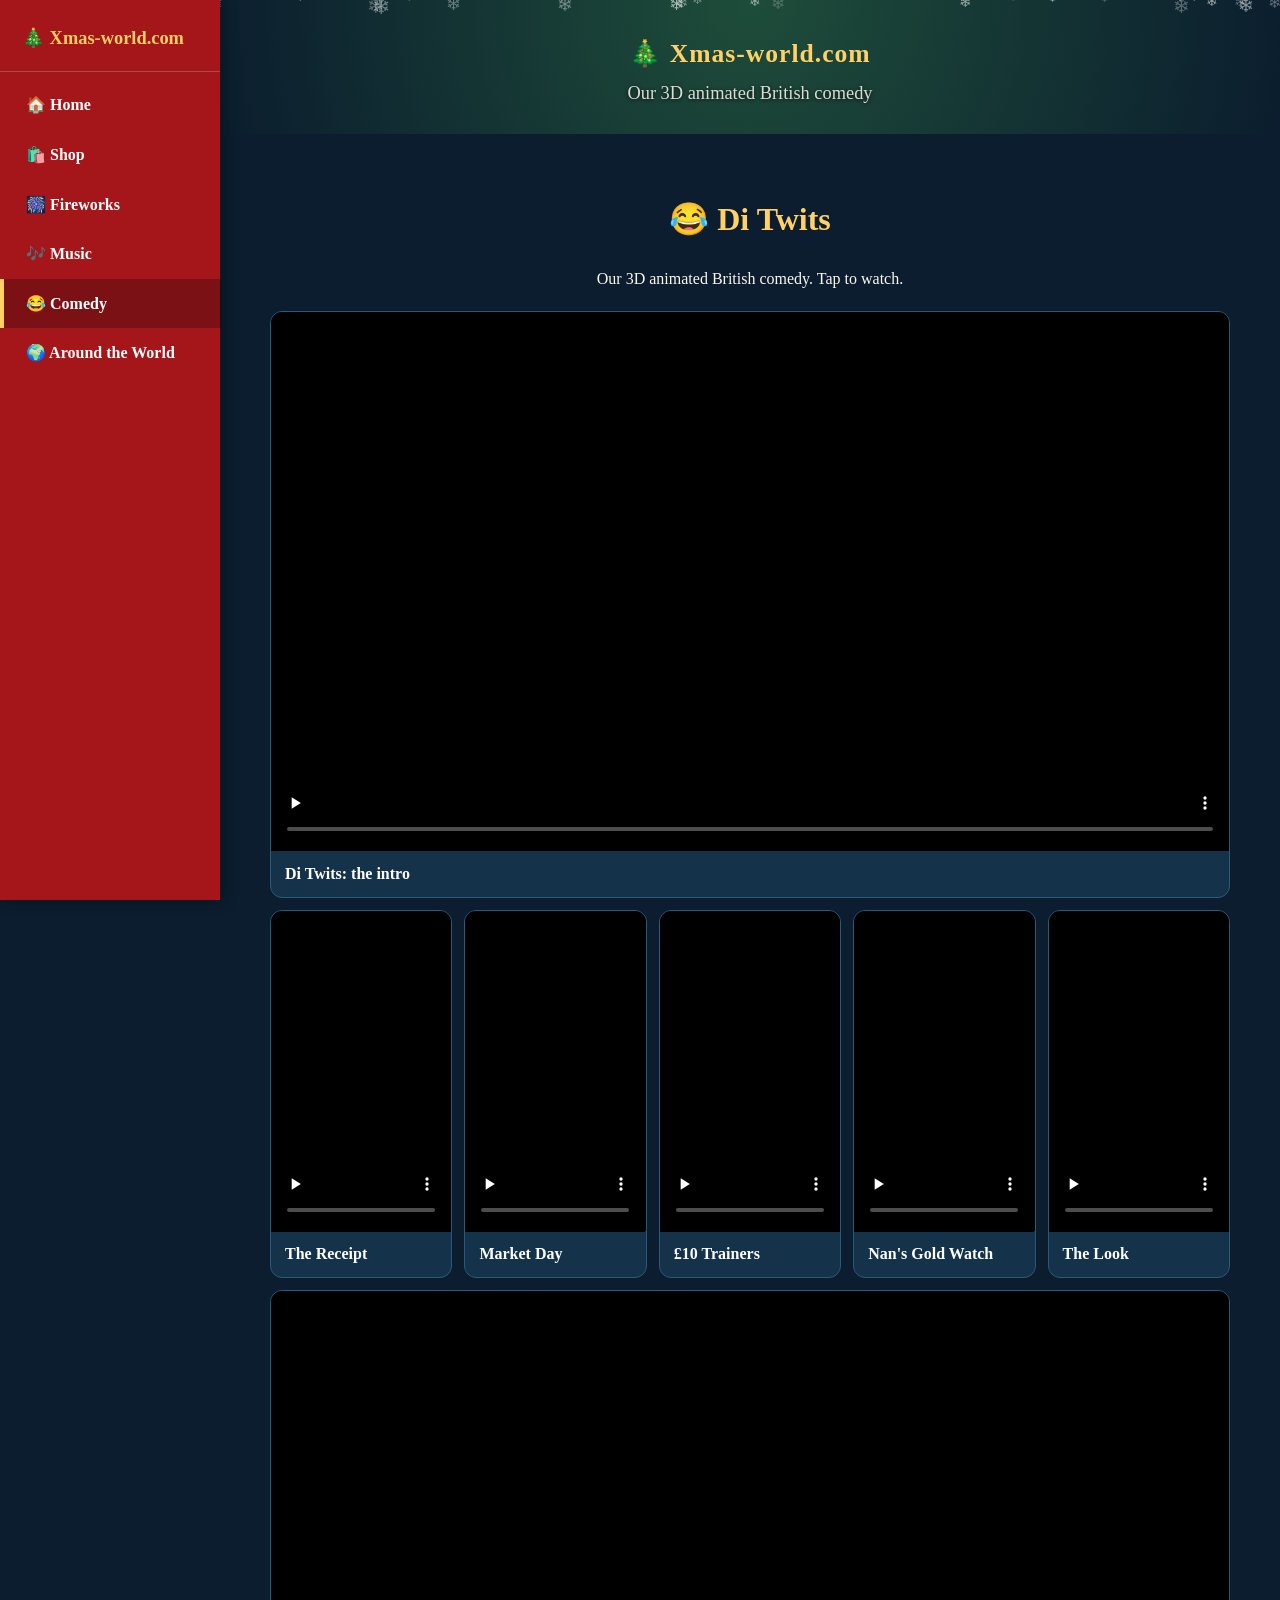
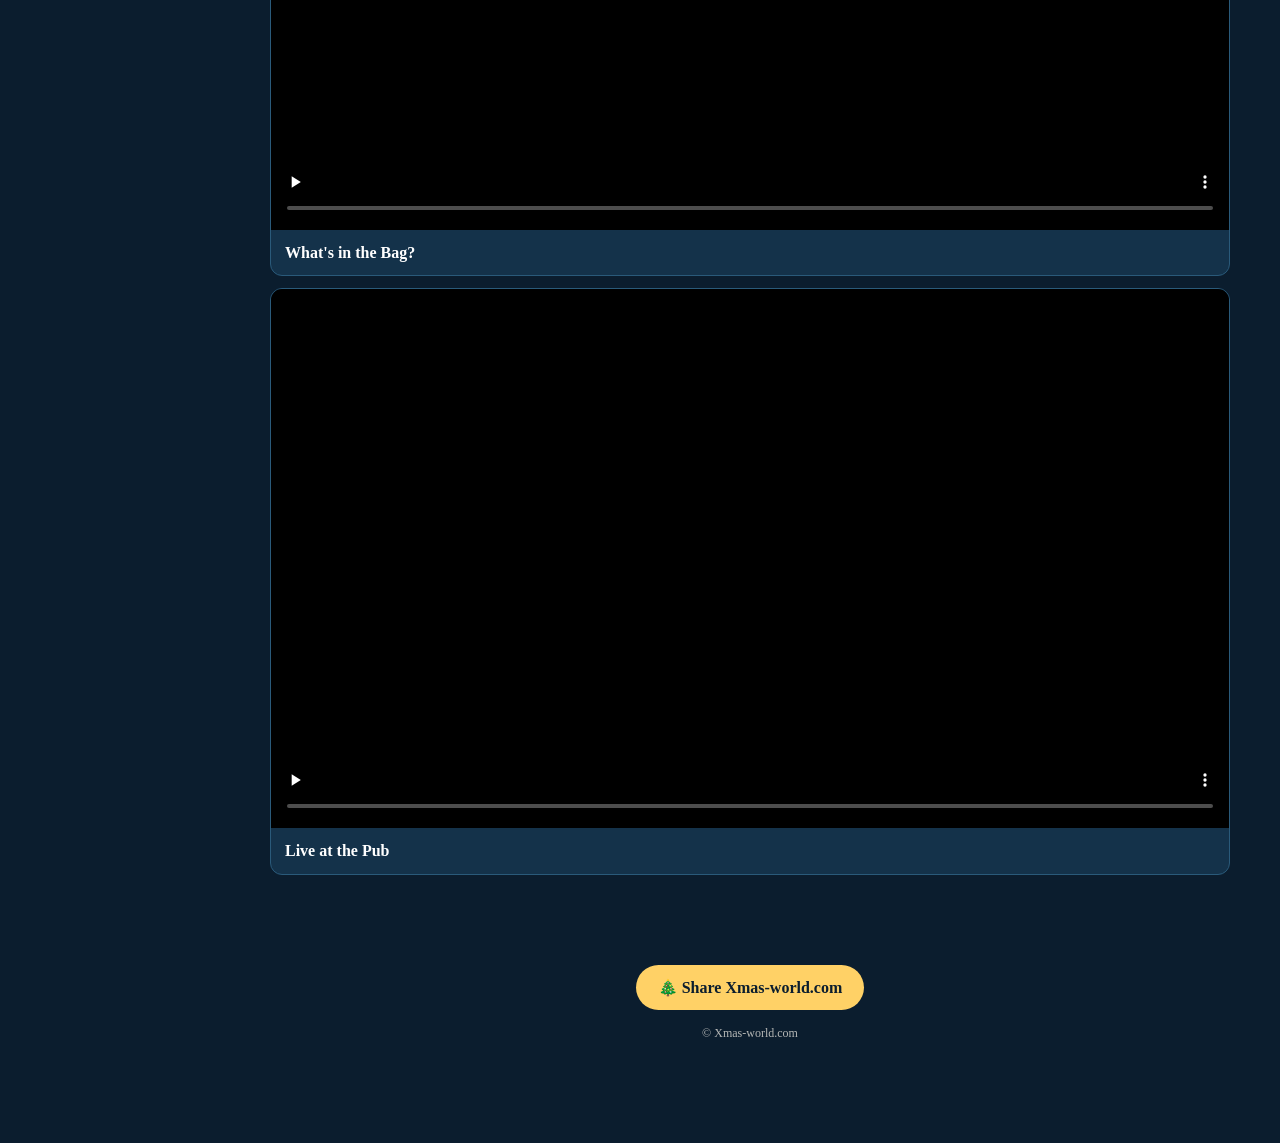
==== comedy.html @ 6f39bc56 "Refresh player script so new songs show Co-Authored-By: Claude Opus 5.5 <noreply@anthropic.com> Clau" ====
<!DOCTYPE html>
<html lang="en">
<head>
<meta charset="UTF-8">
<meta name="viewport" content="width=device-width, initial-scale=1.0">
<meta name="theme-color" content="#1e4d3a">
<title>Di Twits – Xmas-world.com Comedy</title>
<meta name="description" content="Di Twits: our 3D animated British comedy. Watch the clips.">
<link rel="canonical" href="https://www.xmas-world.com/comedy.html">
<link rel="icon" href="data:image/svg+xml,<svg xmlns='http://www.w3.org/2000/svg' viewBox='0 0 100 100'><text y='.9em' font-size='90'>🎄</text></svg>">
<link rel="stylesheet" href="style.css?v=4">
<meta property="og:type" content="website">
<meta property="og:site_name" content="Xmas-world.com">
<meta property="og:url" content="https://www.xmas-world.com/comedy.html">
<meta property="og:title" content="Di Twits – Xmas-world.com Comedy">
<meta property="og:description" content="Di Twits: our 3D animated British comedy. Watch the clips.">
<meta property="og:image" content="https://amp-acc-f3a9e2da18fe-xmasworld-music-d558b1c9.cdn.ample.computer/og/og-image.jpg">
<meta property="og:image:width" content="1200">
<meta property="og:image:height" content="630">
<meta name="twitter:card" content="summary_large_image">
<meta name="twitter:image" content="https://amp-acc-f3a9e2da18fe-xmasworld-music-d558b1c9.cdn.ample.computer/og/og-image.jpg">
</head>
<body>
<header class="subhead">
<a class="logo" href="index.html">🎄 Xmas-world.com</a>
<p>Our 3D animated British comedy</p>
</header>
<nav id="sitenav">
<a class="navlogo" href="index.html">🎄 Xmas-world.com</a>
<a href="index.html">🏠 Home</a>
<a href="shop.html">🛍️ Shop</a>
<a href="fireworks.html">🎆 Fireworks</a>
<a href="music.html">🎶 Music</a>
<a href="comedy.html">😂 Comedy</a>
<a href="world.html">🌍 Around the World</a>
</nav>

<section id="comedy">
<h1 class="pt">😂 Di Twits</h1>
<p style="text-align:center;margin-bottom:20px">Our 3D animated British comedy. Tap to watch.</p>
<div class="grid" id="clips"></div>
</section>

<footer><button class="btn btn-gold share" id="share">🎄 Share Xmas-world.com</button><small>&copy; Xmas-world.com</small></footer>
<script src="app.js?v=7"></script>
</body>
</html>
---- style.css ----
*{box-sizing:border-box;margin:0;padding:0}
body{font-family:Georgia,serif;background:#0b1d2e;color:#fdf8ef;line-height:1.6}
a{color:#ffd166}
header{text-align:center;padding:64px 20px 48px;background:radial-gradient(circle at top,#1e4d3a,#0b1d2e)}
header>*{position:relative;z-index:2}
.tree{font-size:3rem;line-height:1}
header h1{font-size:clamp(2.6rem,12vw,4rem);color:#ffd166;letter-spacing:2px;line-height:1.1;margin-top:8px}
header p{font-size:1.15rem;margin-top:10px;text-shadow:0 1px 4px #000}
#countdown{display:flex;justify-content:center;gap:10px;margin-top:26px}
.cd{flex:0 0 auto;background:rgba(0,0,0,.35);border:1px solid rgba(255,209,102,.35);border-radius:10px;padding:8px 0;width:64px}
.cd b{display:block;font-size:1.6rem;color:#fff;font-variant-numeric:tabular-nums;line-height:1.1}
.cd span{font-size:.7rem;text-transform:uppercase;letter-spacing:1px;opacity:.8}
#cdlabel{margin-top:10px;font-size:1rem;opacity:.9}
.cta{display:flex;justify-content:center;flex-wrap:wrap;gap:12px;margin-top:26px}
.btn{display:inline-block;padding:13px 22px;border-radius:999px;font-weight:bold;text-decoration:none;font-family:inherit;font-size:1rem}
.btn-gold{background:#ffd166;color:#0b1d2e}
.btn-ghost{border:2px solid #ffd166;color:#ffd166}
section{max-width:1000px;margin:0 auto;padding:60px 20px}
section>*{position:relative;z-index:2}
h2,h1.pt{font-size:2rem;color:#ffd166;margin-bottom:20px;text-align:center}
.grid{display:grid;grid-template-columns:repeat(auto-fit,minmax(220px,1fr));gap:20px}
.card{position:relative;z-index:2;background:#14324a;border-radius:12px;padding:20px;border:1px solid #2a5a7a}
.card h3{color:#fff;margin-bottom:8px}
table{position:relative;z-index:2;width:100%;border-collapse:collapse;background:#14324a;border-radius:12px;overflow:hidden}
th,td{padding:12px;text-align:left;border-bottom:1px solid #2a5a7a}
th{background:#a4161a}
footer{text-align:center;padding:30px;font-size:.9rem}
footer small{display:block;margin-top:14px;opacity:.7}
.card .links{margin-top:10px;display:flex;gap:14px;flex-wrap:wrap;font-weight:bold}
.card .links a{text-decoration:none}
#player{max-width:520px;margin:0 auto 24px;background:#14324a;border:1px solid #2a5a7a;border-radius:14px;padding:18px;text-align:center}
#player audio{width:100%;margin-top:10px}
.track{cursor:pointer;padding:10px 14px}
.track h3{font-size:1rem;margin:0}
.album{grid-column:1/-1;color:#ffd166;font-size:1.4rem;margin-top:12px;text-align:center}
#tracks{gap:8px;grid-template-columns:repeat(auto-fill,minmax(220px,1fr));max-height:70vh;overflow-y:auto;padding-right:4px}
#player{position:sticky;top:56px;z-index:4}
.track.on{border-color:#ffd166}
.soon{text-align:center;opacity:.85}
.share{display:block;margin:0 auto;cursor:pointer;border:0}
.clip{padding:0;overflow:hidden}
.clip video{display:block;width:100%;aspect-ratio:9/16;object-fit:cover;background:#000}
.clip.wide{grid-column:1/-1}
.clip.wide video{aspect-ratio:16/9}
.clip h3{padding:10px 14px;margin:0;font-size:1rem}
#clips{grid-template-columns:repeat(auto-fill,minmax(160px,1fr));gap:12px;align-items:start}
#streets,#lstreets{display:flex;gap:8px;overflow-x:auto;padding-bottom:6px;margin-bottom:16px;scrollbar-width:none}
#streets::-webkit-scrollbar,#lstreets::-webkit-scrollbar{display:none}
.chip{flex:0 0 auto;border:2px solid #ffd166;background:transparent;color:#ffd166;border-radius:999px;padding:8px 16px;font:bold .95rem Georgia,serif;cursor:pointer}
.chip.on{background:#ffd166;color:#0b1d2e}
.sthead{text-align:center;margin-bottom:14px}
.sthead h3{font-size:1.6rem;color:#fff}
.sthead a{font-weight:bold;text-decoration:none;margin:0 8px}
.shops{display:grid;grid-template-columns:repeat(auto-fill,minmax(150px,1fr));gap:10px}
.shop{display:flex;align-items:center;justify-content:space-between;gap:6px;background:#14324a;border:1px solid #2a5a7a;border-radius:10px;padding:12px 14px}
.shop a{text-decoration:none;font-weight:bold;color:#fff}
.shop a.pin{font-size:1.1rem}
.fwt{font-size:1.3rem;color:#ffd166;font-weight:bold}
.live{display:inline-block;background:#e63946;color:#fff;border-radius:6px;padding:2px 8px;font-size:.8rem;font-weight:bold;margin-left:6px}
.sotd{display:block;margin:22px auto 0;background:rgba(0,0,0,.35);border:1px solid rgba(255,209,102,.5);border-radius:14px;padding:10px 18px;color:#fdf8ef;font:1rem Georgia,serif;cursor:pointer}
.sotd b{color:#ffd166}
.snow{position:fixed;top:-10px;z-index:1;color:#fff;pointer-events:none;animation:fall linear infinite}
@media(prefers-reduced-motion:reduce){.snow{display:none}}
@keyframes fall{to{transform:translateY(110vh)}}
.subhead{text-align:center;padding:34px 20px 26px;background:radial-gradient(circle at top,#1e4d3a,#0b1d2e)}
.subhead>*{position:relative;z-index:2}
.subhead a.logo{font-size:1.6rem;font-weight:bold;color:#ffd166;text-decoration:none;letter-spacing:1px}
.subhead p{margin-top:4px;opacity:.85}
.tiles{display:grid;grid-template-columns:repeat(auto-fill,minmax(150px,1fr));gap:12px}
.tile{display:block;text-decoration:none;background:#14324a;border:1px solid #2a5a7a;border-radius:14px;padding:18px 14px;text-align:center;color:#fff;font-weight:bold;position:relative;z-index:2}
.tile span{display:block;font-size:2rem;margin-bottom:6px}
.tile small{display:block;font-weight:normal;opacity:.75;margin-top:4px;font-size:.85rem}
#xwbar{position:fixed;left:50%;bottom:12px;transform:translateX(-50%);z-index:50;display:flex;align-items:center;gap:8px;max-width:calc(100% - 24px);background:rgba(10,30,45,.95);border:1px solid #ffd166;border-radius:30px;padding:6px 10px;color:#fdf8ef;font:.95rem Georgia,serif;box-shadow:0 4px 18px rgba(0,0,0,.4)}
#xwbar[hidden]{display:none}
#xwbar span{white-space:nowrap;overflow:hidden;text-overflow:ellipsis;min-width:0}
#xwbar button{background:none;border:0;color:#ffd166;font-size:1.1rem;cursor:pointer;padding:4px 6px;flex:none}
body{padding-bottom:70px}

/* Side menu: fixed on the left on big screens, slide-out drawer on phones */
nav{position:fixed;top:0;left:0;bottom:0;width:220px;z-index:40;background:#a4161a;display:flex;flex-direction:column;padding:18px 0;overflow-y:auto;box-shadow:2px 0 14px rgba(0,0,0,.35)}
nav a{color:#fff;text-decoration:none;font-weight:bold;padding:12px 22px;border-left:4px solid transparent}
nav a:hover{background:rgba(0,0,0,.15)}
nav a.on{background:rgba(0,0,0,.25);border-left-color:#ffd166}
nav a.navlogo{color:#ffd166;font-size:1.15rem;padding:6px 22px 18px;margin-bottom:8px;border-bottom:1px solid rgba(255,255,255,.2);border-left:0;background:none}
#menubtn{display:none}
#navshade{display:none}
@media(min-width:900px){body{padding-left:220px}#xwbar{left:calc(50% + 110px)}}
@media(max-width:899px){
nav{transform:translateX(-100%);transition:transform .25s ease}
body.menu-open nav{transform:none}
#menubtn{display:block;position:fixed;top:12px;left:12px;z-index:45;width:46px;height:46px;border-radius:12px;border:1px solid #ffd166;background:rgba(10,30,45,.9);color:#ffd166;font-size:1.5rem;line-height:1;cursor:pointer}
body.menu-open #menubtn{left:232px}
body.menu-open #navshade{display:block;position:fixed;inset:0;z-index:39;background:rgba(0,0,0,.5)}
}

.buy{grid-column:1/-1;justify-self:center;margin-bottom:8px}
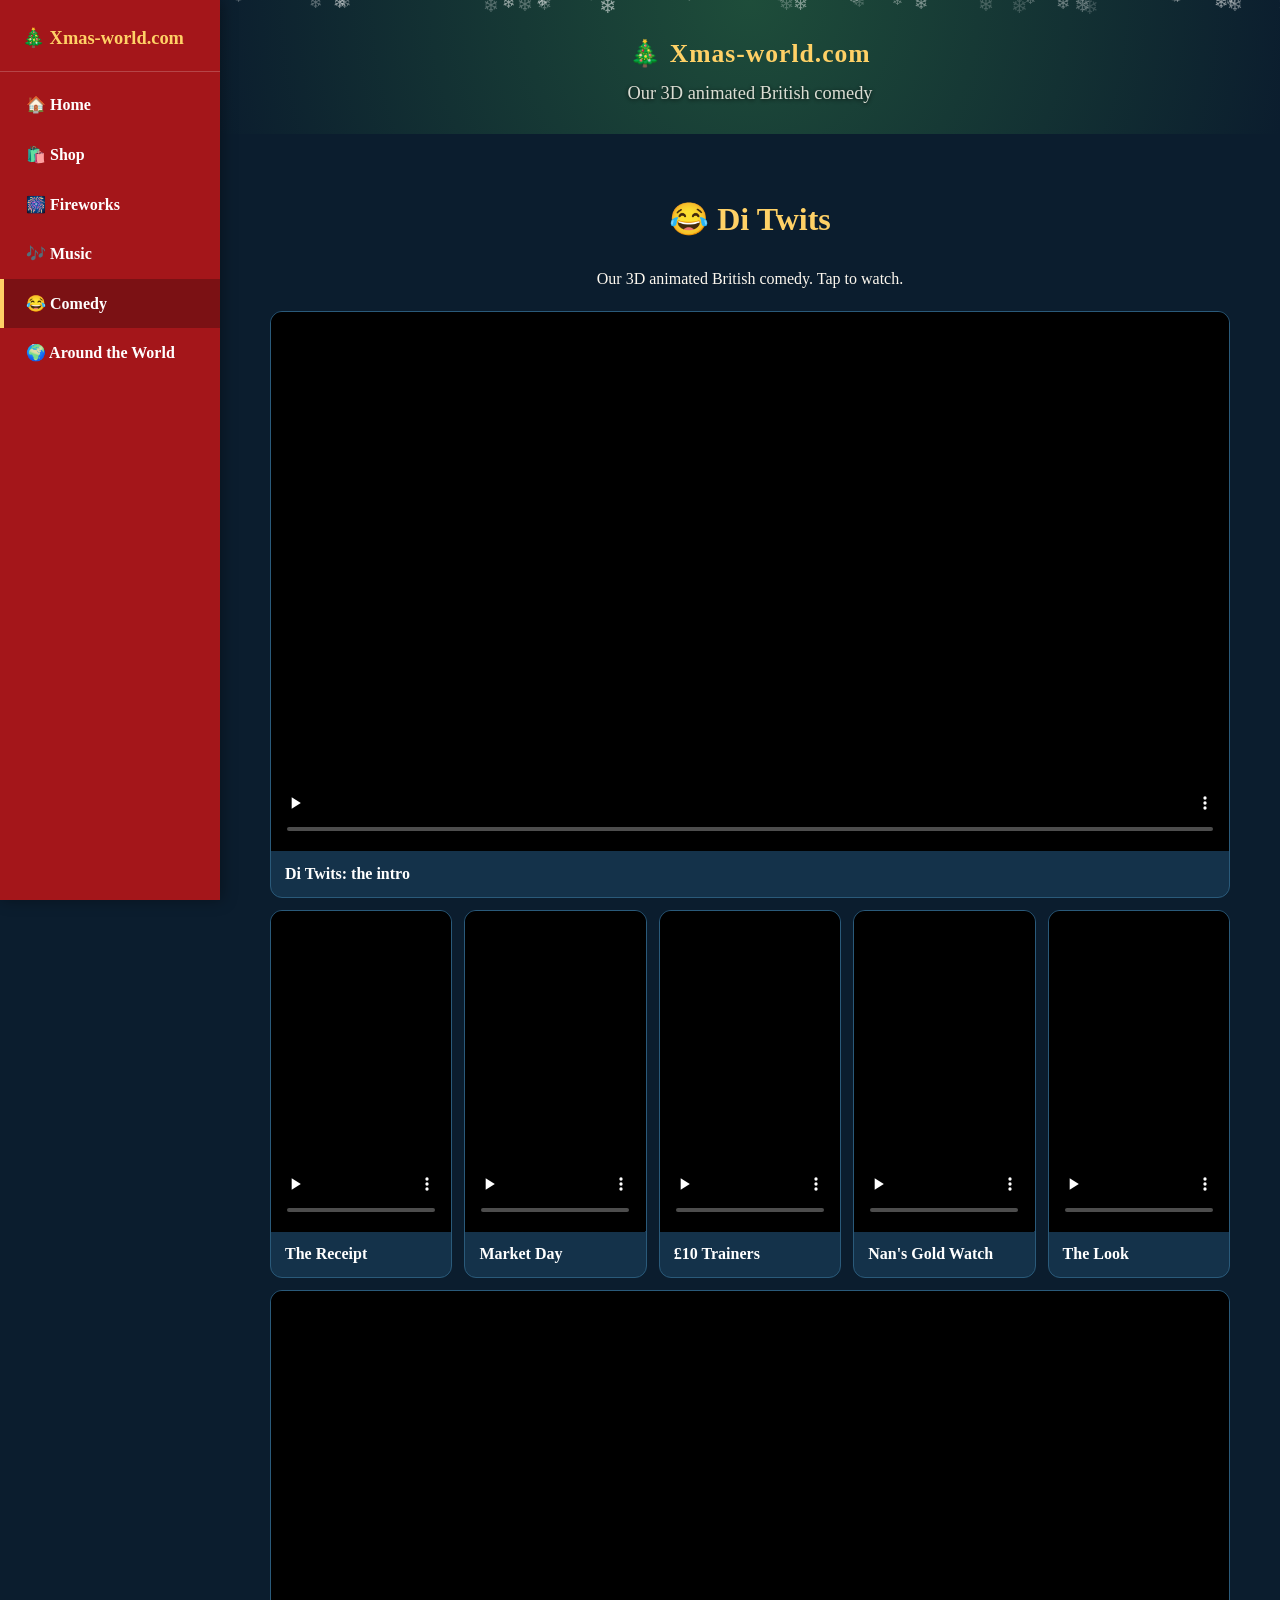
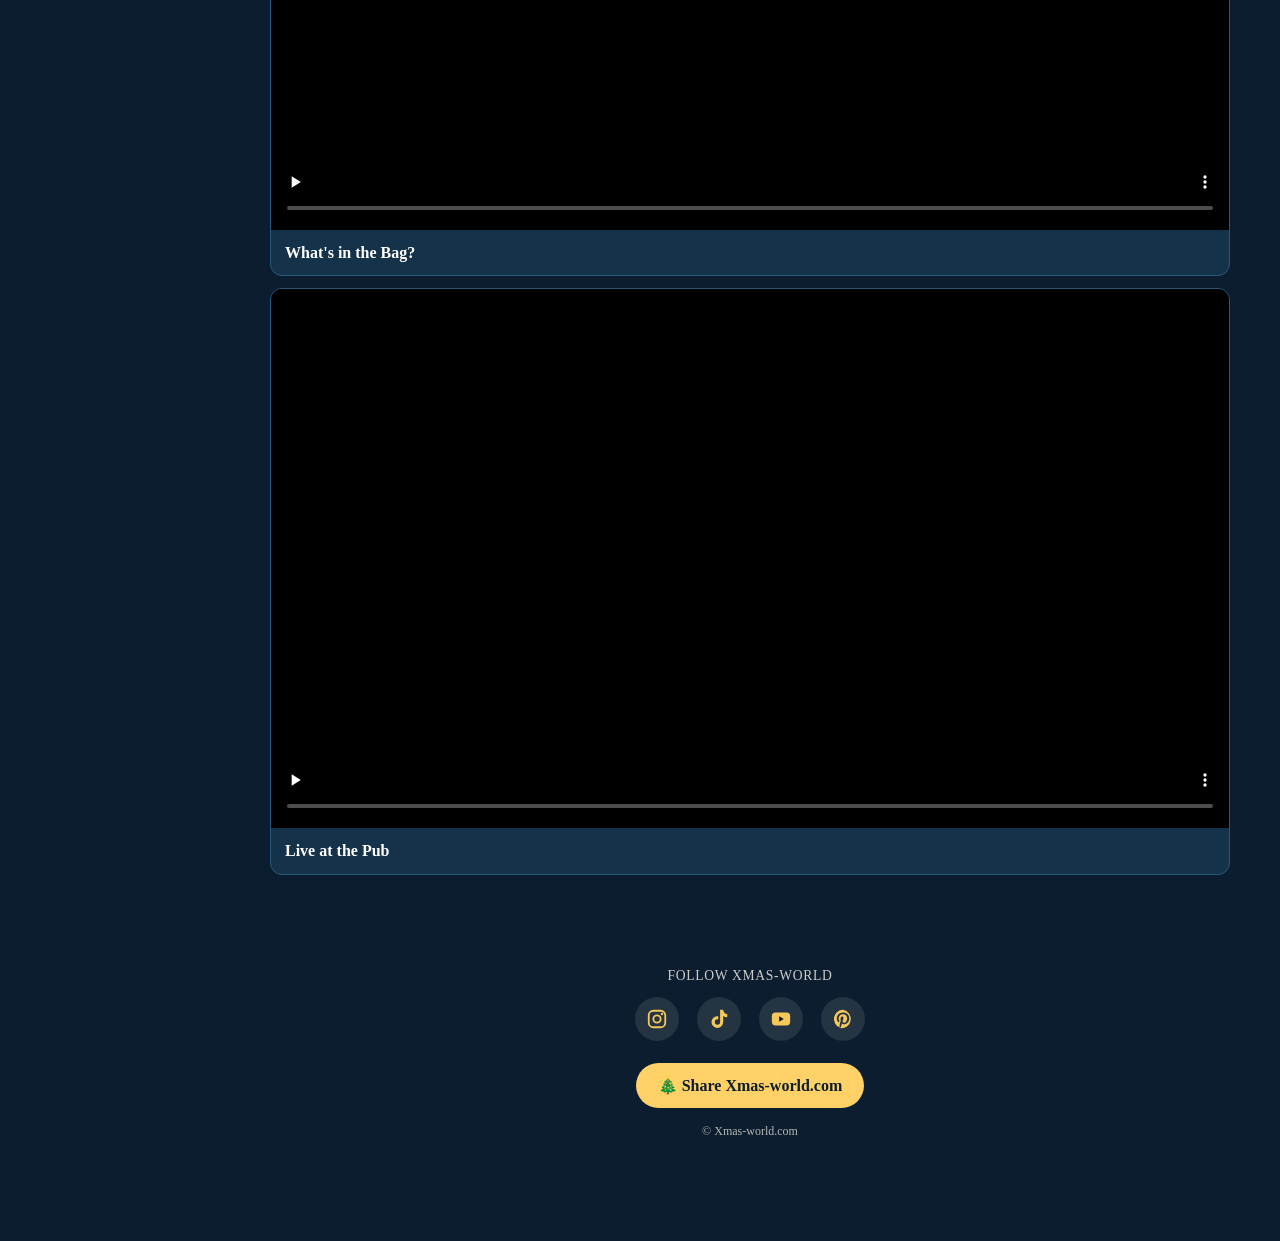
==== commit 2d31d9f5: "Add social follow icons to site footer Co-Authored-By: Claude Opus 5.5 <noreply@anthropic.com> Claud" ====
--- a/comedy.html
+++ b/comedy.html
@@ -41,7 +41,7 @@
 <div class="grid" id="clips"></div>
 </section>
 
-<footer><button class="btn btn-gold share" id="share">🎄 Share Xmas-world.com</button><small>&copy; Xmas-world.com</small></footer>
+<footer><div class="socials"><span>Follow Xmas-world</span><div><a href="https://www.instagram.com/xmasworld.uk/" target="_blank" rel="noopener" aria-label="Instagram – Xmas-world"><svg viewBox="0 0 24 24"><rect x="3" y="3" width="18" height="18" rx="5" fill="none" stroke="currentColor" stroke-width="2"/><circle cx="12" cy="12" r="4" fill="none" stroke="currentColor" stroke-width="2"/><circle cx="17.5" cy="6.5" r="1.3" fill="currentColor"/></svg></a><a href="https://www.tiktok.com/@ul5614" target="_blank" rel="noopener" aria-label="TikTok – Xmas-world"><svg viewBox="0 0 24 24"><path fill="currentColor" d="M16.6 2h-3.4v13.3a2.9 2.9 0 1 1-2.9-2.9c.3 0 .6 0 .9.1V9a6.4 6.4 0 1 0 5.4 6.3V8.6a8 8 0 0 0 4.4 1.4V6.6a4.5 4.5 0 0 1-4.4-4.6z"/></svg></a><a href="https://www.youtube.com/@urveshlakhani7107" target="_blank" rel="noopener" aria-label="YouTube – Xmas-world"><svg viewBox="0 0 24 24"><rect x="2" y="5" width="20" height="14" rx="4" fill="currentColor"/><path d="M10 9l5 3-5 3z" fill="#0b1a12"/></svg></a><a href="https://www.pinterest.com/47tretawn/" target="_blank" rel="noopener" aria-label="Pinterest – Xmas-world"><svg viewBox="0 0 24 24"><path fill="currentColor" d="M12 2a10 10 0 0 0-3.6 19.3c-.1-.8-.2-2 0-2.9l1.2-5s-.3-.6-.3-1.5c0-1.4.8-2.5 1.9-2.5.9 0 1.3.7 1.3 1.5 0 .9-.6 2.2-.9 3.4-.2 1 .5 1.9 1.6 1.9 1.9 0 3.3-2 3.3-4.9 0-2.6-1.8-4.4-4.5-4.4-3 0-4.8 2.3-4.8 4.6 0 .9.4 1.9.8 2.4l.1.4-.3 1.1c0 .2-.2.2-.4.1-1.3-.6-2.1-2.5-2.1-4.1 0-3.3 2.4-6.4 7-6.4 3.7 0 6.5 2.6 6.5 6.1 0 3.7-2.3 6.6-5.5 6.6-1.1 0-2.1-.6-2.4-1.2l-.7 2.5c-.2 1-.9 2.2-1.4 2.9A10 10 0 1 0 12 2z"/></svg></a></div></div><button class="btn btn-gold share" id="share">🎄 Share Xmas-world.com</button><small>&copy; Xmas-world.com</small></footer>
 <script src="app.js?v=7"></script>
 </body>
 </html>
--- a/style.css
+++ b/style.css
@@ -94,3 +94,5 @@
 }
 
 .buy{grid-column:1/-1;justify-self:center;margin-bottom:8px}
+
+.socials{margin:0 auto 22px}.socials span{display:block;font-size:.85rem;opacity:.8;margin-bottom:10px;letter-spacing:.05em;text-transform:uppercase}.socials div{display:flex;justify-content:center;gap:18px}.socials a{display:inline-flex;width:44px;height:44px;border-radius:50%;align-items:center;justify-content:center;background:rgba(255,255,255,.1);color:#f5c85a;transition:transform .15s,background .15s}.socials a:hover{transform:scale(1.1);background:rgba(255,255,255,.2)}.socials svg{width:22px;height:22px}
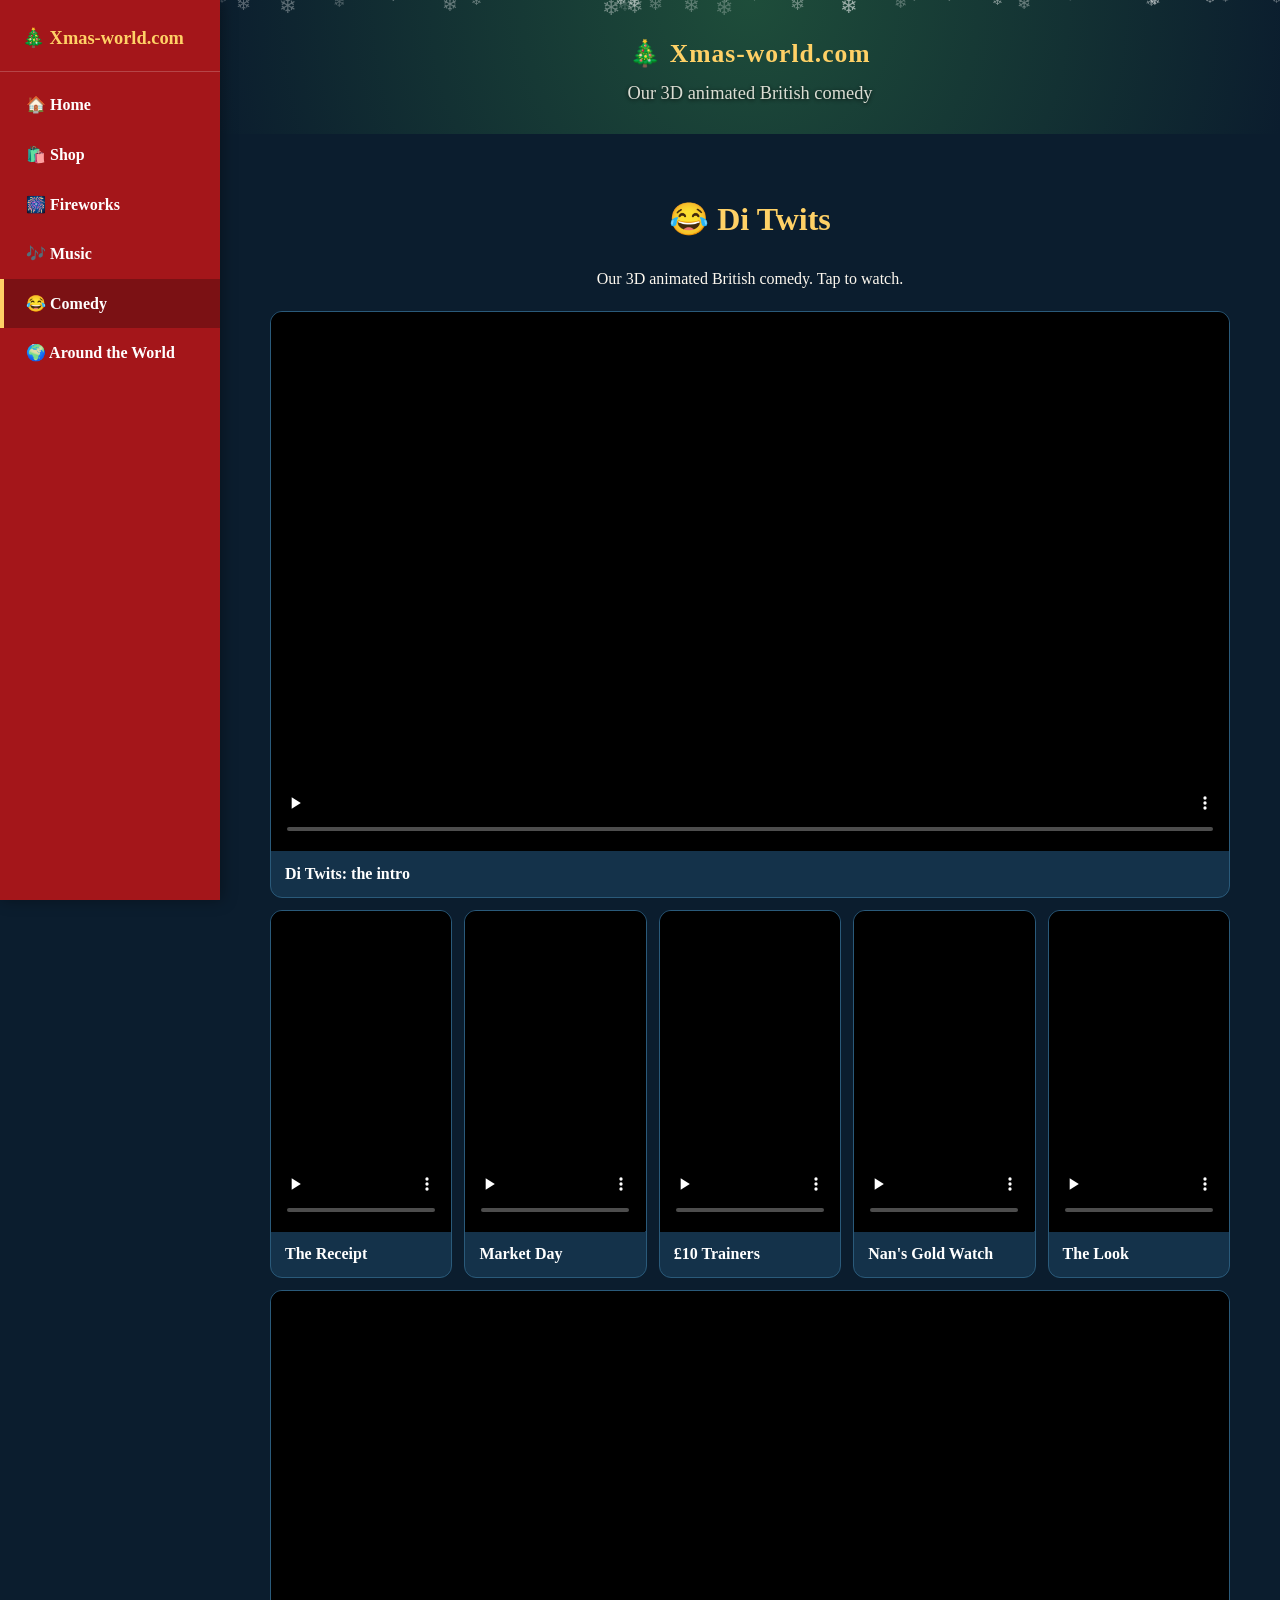
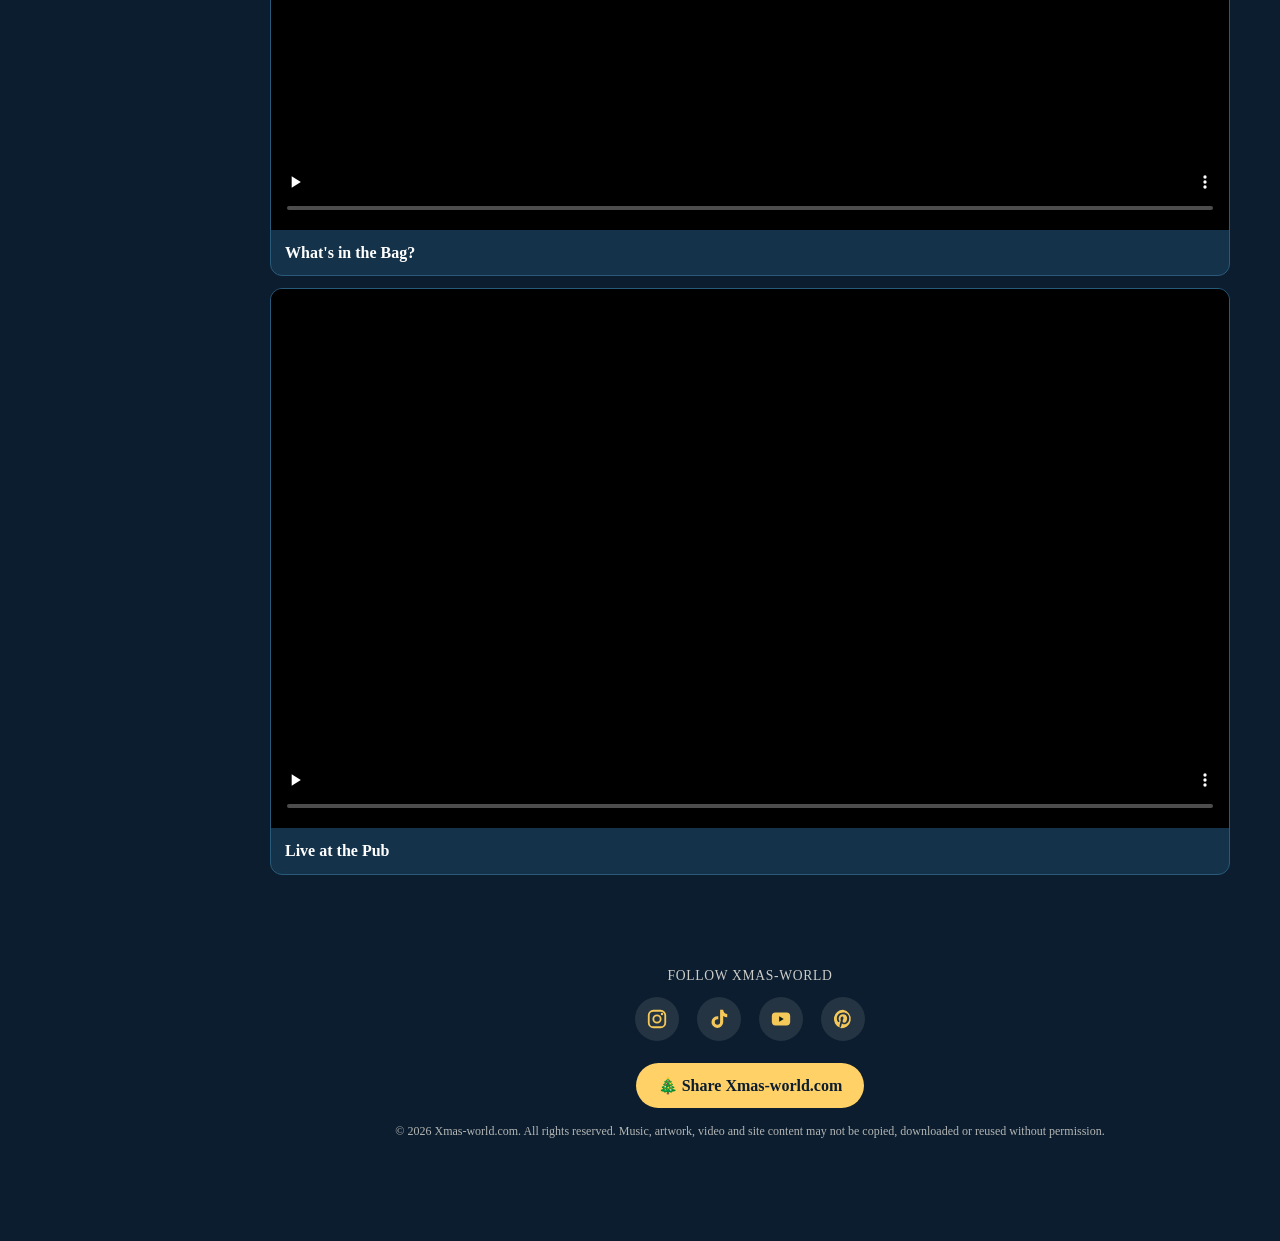
==== commit 712f4f38: "Protect music: site plays 45s previews only, full tracks moved off the repo, rights notice, hide dow" ====
--- a/comedy.html
+++ b/comedy.html
@@ -41,7 +41,7 @@
 <div class="grid" id="clips"></div>
 </section>
 
-<footer><div class="socials"><span>Follow Xmas-world</span><div><a href="https://www.instagram.com/xmasworld.uk/" target="_blank" rel="noopener" aria-label="Instagram – Xmas-world"><svg viewBox="0 0 24 24"><rect x="3" y="3" width="18" height="18" rx="5" fill="none" stroke="currentColor" stroke-width="2"/><circle cx="12" cy="12" r="4" fill="none" stroke="currentColor" stroke-width="2"/><circle cx="17.5" cy="6.5" r="1.3" fill="currentColor"/></svg></a><a href="https://www.tiktok.com/@ul5614" target="_blank" rel="noopener" aria-label="TikTok – Xmas-world"><svg viewBox="0 0 24 24"><path fill="currentColor" d="M16.6 2h-3.4v13.3a2.9 2.9 0 1 1-2.9-2.9c.3 0 .6 0 .9.1V9a6.4 6.4 0 1 0 5.4 6.3V8.6a8 8 0 0 0 4.4 1.4V6.6a4.5 4.5 0 0 1-4.4-4.6z"/></svg></a><a href="https://www.youtube.com/@urveshlakhani7107" target="_blank" rel="noopener" aria-label="YouTube – Xmas-world"><svg viewBox="0 0 24 24"><rect x="2" y="5" width="20" height="14" rx="4" fill="currentColor"/><path d="M10 9l5 3-5 3z" fill="#0b1a12"/></svg></a><a href="https://www.pinterest.com/47tretawn/" target="_blank" rel="noopener" aria-label="Pinterest – Xmas-world"><svg viewBox="0 0 24 24"><path fill="currentColor" d="M12 2a10 10 0 0 0-3.6 19.3c-.1-.8-.2-2 0-2.9l1.2-5s-.3-.6-.3-1.5c0-1.4.8-2.5 1.9-2.5.9 0 1.3.7 1.3 1.5 0 .9-.6 2.2-.9 3.4-.2 1 .5 1.9 1.6 1.9 1.9 0 3.3-2 3.3-4.9 0-2.6-1.8-4.4-4.5-4.4-3 0-4.8 2.3-4.8 4.6 0 .9.4 1.9.8 2.4l.1.4-.3 1.1c0 .2-.2.2-.4.1-1.3-.6-2.1-2.5-2.1-4.1 0-3.3 2.4-6.4 7-6.4 3.7 0 6.5 2.6 6.5 6.1 0 3.7-2.3 6.6-5.5 6.6-1.1 0-2.1-.6-2.4-1.2l-.7 2.5c-.2 1-.9 2.2-1.4 2.9A10 10 0 1 0 12 2z"/></svg></a></div></div><button class="btn btn-gold share" id="share">🎄 Share Xmas-world.com</button><small>&copy; Xmas-world.com</small></footer>
-<script src="app.js?v=7"></script>
+<footer><div class="socials"><span>Follow Xmas-world</span><div><a href="https://www.instagram.com/xmasworld.uk/" target="_blank" rel="noopener" aria-label="Instagram – Xmas-world"><svg viewBox="0 0 24 24"><rect x="3" y="3" width="18" height="18" rx="5" fill="none" stroke="currentColor" stroke-width="2"/><circle cx="12" cy="12" r="4" fill="none" stroke="currentColor" stroke-width="2"/><circle cx="17.5" cy="6.5" r="1.3" fill="currentColor"/></svg></a><a href="https://www.tiktok.com/@ul5614" target="_blank" rel="noopener" aria-label="TikTok – Xmas-world"><svg viewBox="0 0 24 24"><path fill="currentColor" d="M16.6 2h-3.4v13.3a2.9 2.9 0 1 1-2.9-2.9c.3 0 .6 0 .9.1V9a6.4 6.4 0 1 0 5.4 6.3V8.6a8 8 0 0 0 4.4 1.4V6.6a4.5 4.5 0 0 1-4.4-4.6z"/></svg></a><a href="https://www.youtube.com/@urveshlakhani7107" target="_blank" rel="noopener" aria-label="YouTube – Xmas-world"><svg viewBox="0 0 24 24"><rect x="2" y="5" width="20" height="14" rx="4" fill="currentColor"/><path d="M10 9l5 3-5 3z" fill="#0b1a12"/></svg></a><a href="https://www.pinterest.com/47tretawn/" target="_blank" rel="noopener" aria-label="Pinterest – Xmas-world"><svg viewBox="0 0 24 24"><path fill="currentColor" d="M12 2a10 10 0 0 0-3.6 19.3c-.1-.8-.2-2 0-2.9l1.2-5s-.3-.6-.3-1.5c0-1.4.8-2.5 1.9-2.5.9 0 1.3.7 1.3 1.5 0 .9-.6 2.2-.9 3.4-.2 1 .5 1.9 1.6 1.9 1.9 0 3.3-2 3.3-4.9 0-2.6-1.8-4.4-4.5-4.4-3 0-4.8 2.3-4.8 4.6 0 .9.4 1.9.8 2.4l.1.4-.3 1.1c0 .2-.2.2-.4.1-1.3-.6-2.1-2.5-2.1-4.1 0-3.3 2.4-6.4 7-6.4 3.7 0 6.5 2.6 6.5 6.1 0 3.7-2.3 6.6-5.5 6.6-1.1 0-2.1-.6-2.4-1.2l-.7 2.5c-.2 1-.9 2.2-1.4 2.9A10 10 0 1 0 12 2z"/></svg></a></div></div><button class="btn btn-gold share" id="share">🎄 Share Xmas-world.com</button><small>&copy; 2026 Xmas-world.com. All rights reserved. Music, artwork, video and site content may not be copied, downloaded or reused without permission.</small></footer>
+<script src="app.js?v=8"></script>
 </body>
 </html>
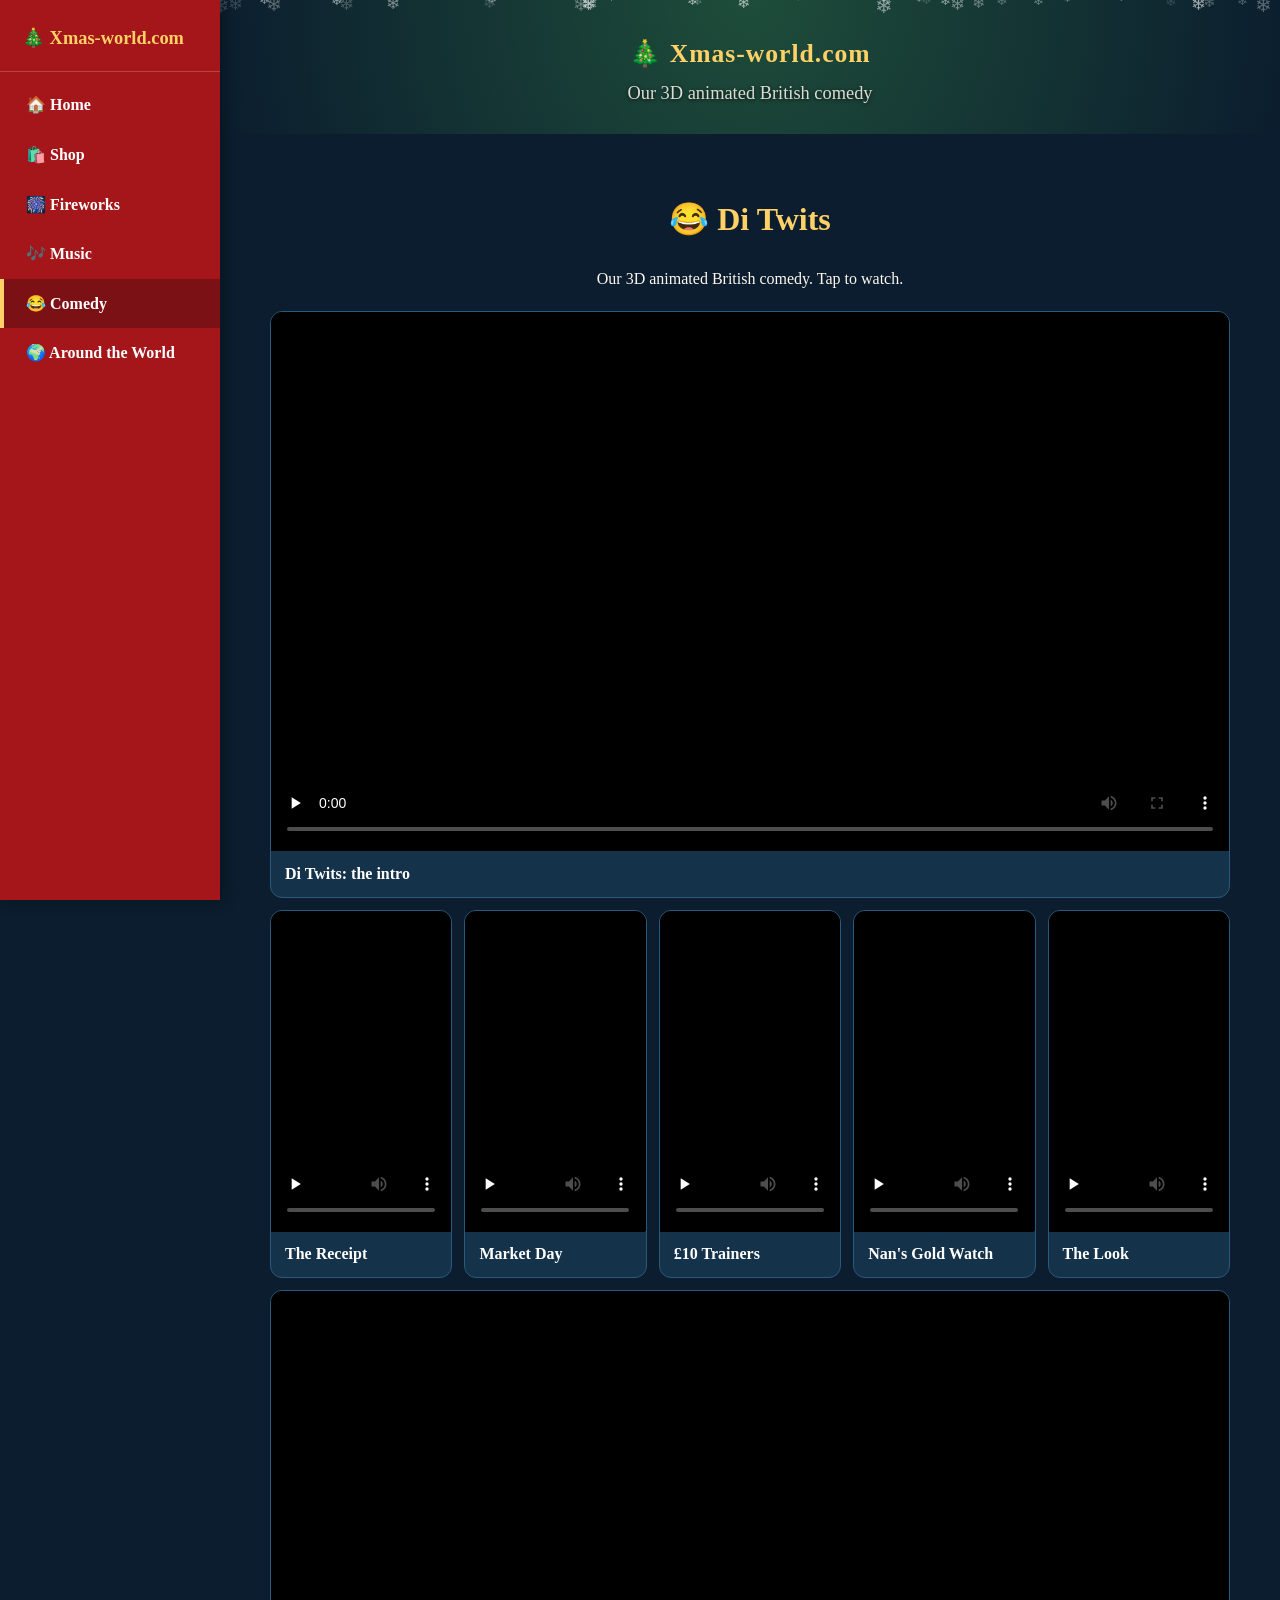
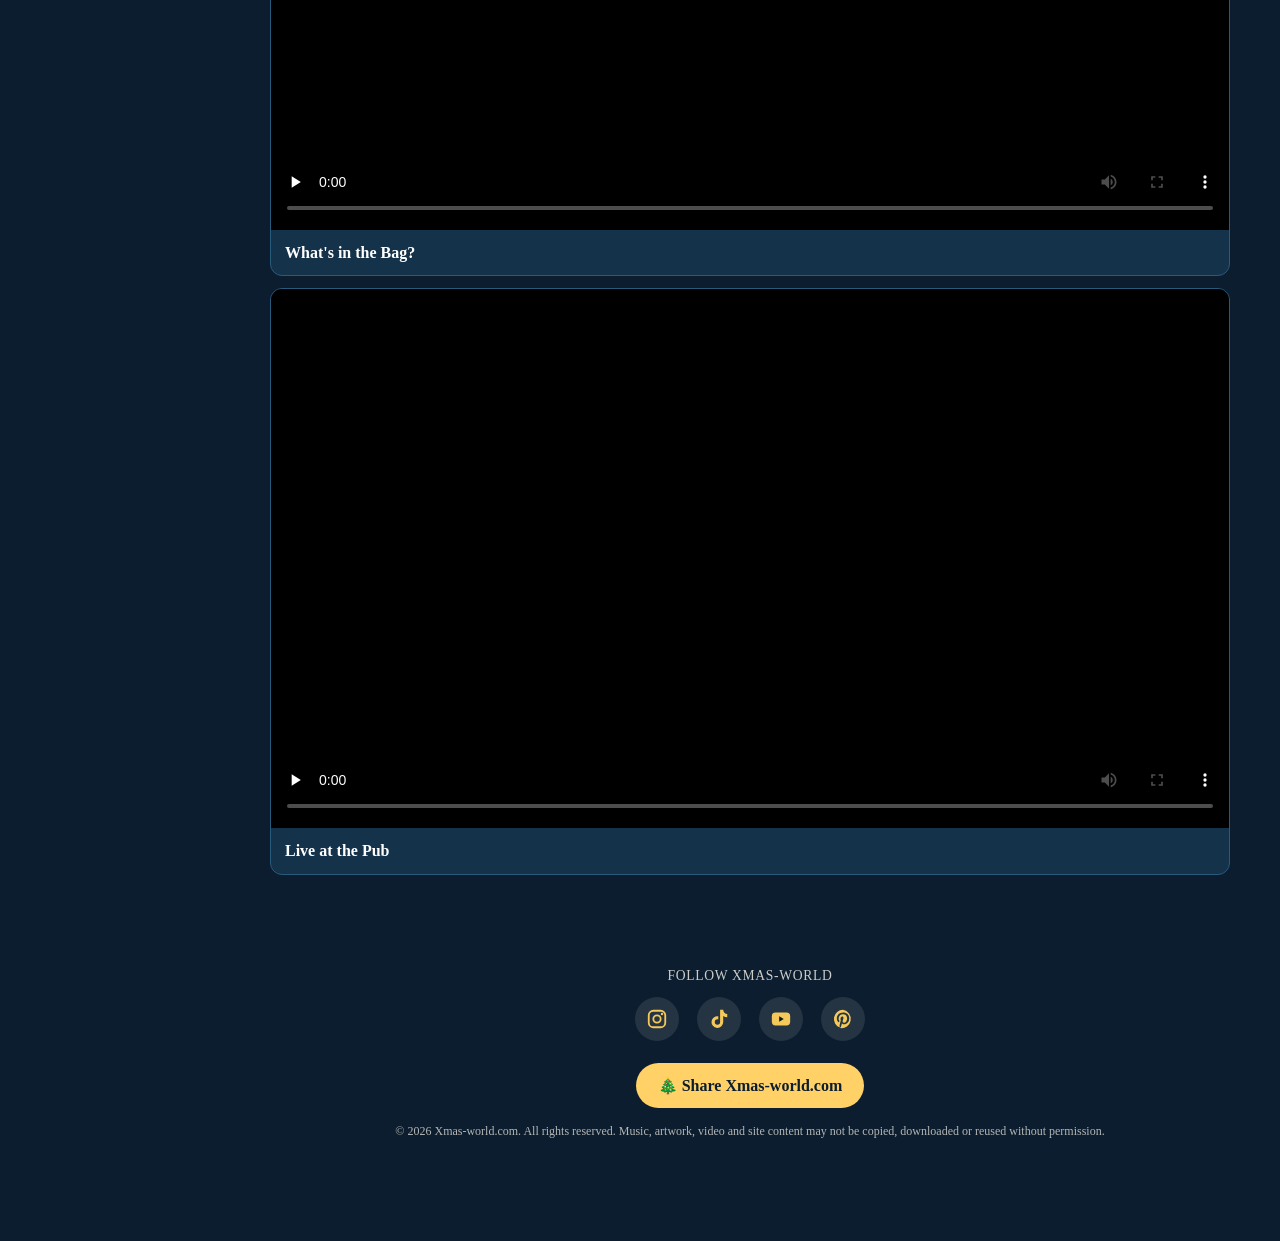
==== commit c2d8a65b: "Update TikTok link to @xmasworld.uk Co-Authored-By: Claude Opus 5.5 <noreply@anthropic.com> Claude-S" ====
--- a/comedy.html
+++ b/comedy.html
@@ -41,7 +41,7 @@
 <div class="grid" id="clips"></div>
 </section>
 
-<footer><div class="socials"><span>Follow Xmas-world</span><div><a href="https://www.instagram.com/xmasworld.uk/" target="_blank" rel="noopener" aria-label="Instagram – Xmas-world"><svg viewBox="0 0 24 24"><rect x="3" y="3" width="18" height="18" rx="5" fill="none" stroke="currentColor" stroke-width="2"/><circle cx="12" cy="12" r="4" fill="none" stroke="currentColor" stroke-width="2"/><circle cx="17.5" cy="6.5" r="1.3" fill="currentColor"/></svg></a><a href="https://www.tiktok.com/@ul5614" target="_blank" rel="noopener" aria-label="TikTok – Xmas-world"><svg viewBox="0 0 24 24"><path fill="currentColor" d="M16.6 2h-3.4v13.3a2.9 2.9 0 1 1-2.9-2.9c.3 0 .6 0 .9.1V9a6.4 6.4 0 1 0 5.4 6.3V8.6a8 8 0 0 0 4.4 1.4V6.6a4.5 4.5 0 0 1-4.4-4.6z"/></svg></a><a href="https://www.youtube.com/@urveshlakhani7107" target="_blank" rel="noopener" aria-label="YouTube – Xmas-world"><svg viewBox="0 0 24 24"><rect x="2" y="5" width="20" height="14" rx="4" fill="currentColor"/><path d="M10 9l5 3-5 3z" fill="#0b1a12"/></svg></a><a href="https://www.pinterest.com/47tretawn/" target="_blank" rel="noopener" aria-label="Pinterest – Xmas-world"><svg viewBox="0 0 24 24"><path fill="currentColor" d="M12 2a10 10 0 0 0-3.6 19.3c-.1-.8-.2-2 0-2.9l1.2-5s-.3-.6-.3-1.5c0-1.4.8-2.5 1.9-2.5.9 0 1.3.7 1.3 1.5 0 .9-.6 2.2-.9 3.4-.2 1 .5 1.9 1.6 1.9 1.9 0 3.3-2 3.3-4.9 0-2.6-1.8-4.4-4.5-4.4-3 0-4.8 2.3-4.8 4.6 0 .9.4 1.9.8 2.4l.1.4-.3 1.1c0 .2-.2.2-.4.1-1.3-.6-2.1-2.5-2.1-4.1 0-3.3 2.4-6.4 7-6.4 3.7 0 6.5 2.6 6.5 6.1 0 3.7-2.3 6.6-5.5 6.6-1.1 0-2.1-.6-2.4-1.2l-.7 2.5c-.2 1-.9 2.2-1.4 2.9A10 10 0 1 0 12 2z"/></svg></a></div></div><button class="btn btn-gold share" id="share">🎄 Share Xmas-world.com</button><small>&copy; 2026 Xmas-world.com. All rights reserved. Music, artwork, video and site content may not be copied, downloaded or reused without permission.</small></footer>
+<footer><div class="socials"><span>Follow Xmas-world</span><div><a href="https://www.instagram.com/xmasworld.uk/" target="_blank" rel="noopener" aria-label="Instagram – Xmas-world"><svg viewBox="0 0 24 24"><rect x="3" y="3" width="18" height="18" rx="5" fill="none" stroke="currentColor" stroke-width="2"/><circle cx="12" cy="12" r="4" fill="none" stroke="currentColor" stroke-width="2"/><circle cx="17.5" cy="6.5" r="1.3" fill="currentColor"/></svg></a><a href="https://www.tiktok.com/@xmasworld.uk" target="_blank" rel="noopener" aria-label="TikTok – Xmas-world"><svg viewBox="0 0 24 24"><path fill="currentColor" d="M16.6 2h-3.4v13.3a2.9 2.9 0 1 1-2.9-2.9c.3 0 .6 0 .9.1V9a6.4 6.4 0 1 0 5.4 6.3V8.6a8 8 0 0 0 4.4 1.4V6.6a4.5 4.5 0 0 1-4.4-4.6z"/></svg></a><a href="https://www.youtube.com/@urveshlakhani7107" target="_blank" rel="noopener" aria-label="YouTube – Xmas-world"><svg viewBox="0 0 24 24"><rect x="2" y="5" width="20" height="14" rx="4" fill="currentColor"/><path d="M10 9l5 3-5 3z" fill="#0b1a12"/></svg></a><a href="https://www.pinterest.com/47tretawn/" target="_blank" rel="noopener" aria-label="Pinterest – Xmas-world"><svg viewBox="0 0 24 24"><path fill="currentColor" d="M12 2a10 10 0 0 0-3.6 19.3c-.1-.8-.2-2 0-2.9l1.2-5s-.3-.6-.3-1.5c0-1.4.8-2.5 1.9-2.5.9 0 1.3.7 1.3 1.5 0 .9-.6 2.2-.9 3.4-.2 1 .5 1.9 1.6 1.9 1.9 0 3.3-2 3.3-4.9 0-2.6-1.8-4.4-4.5-4.4-3 0-4.8 2.3-4.8 4.6 0 .9.4 1.9.8 2.4l.1.4-.3 1.1c0 .2-.2.2-.4.1-1.3-.6-2.1-2.5-2.1-4.1 0-3.3 2.4-6.4 7-6.4 3.7 0 6.5 2.6 6.5 6.1 0 3.7-2.3 6.6-5.5 6.6-1.1 0-2.1-.6-2.4-1.2l-.7 2.5c-.2 1-.9 2.2-1.4 2.9A10 10 0 1 0 12 2z"/></svg></a></div></div><button class="btn btn-gold share" id="share">🎄 Share Xmas-world.com</button><small>&copy; 2026 Xmas-world.com. All rights reserved. Music, artwork, video and site content may not be copied, downloaded or reused without permission.</small></footer>
 <script src="app.js?v=8"></script>
 </body>
 </html>
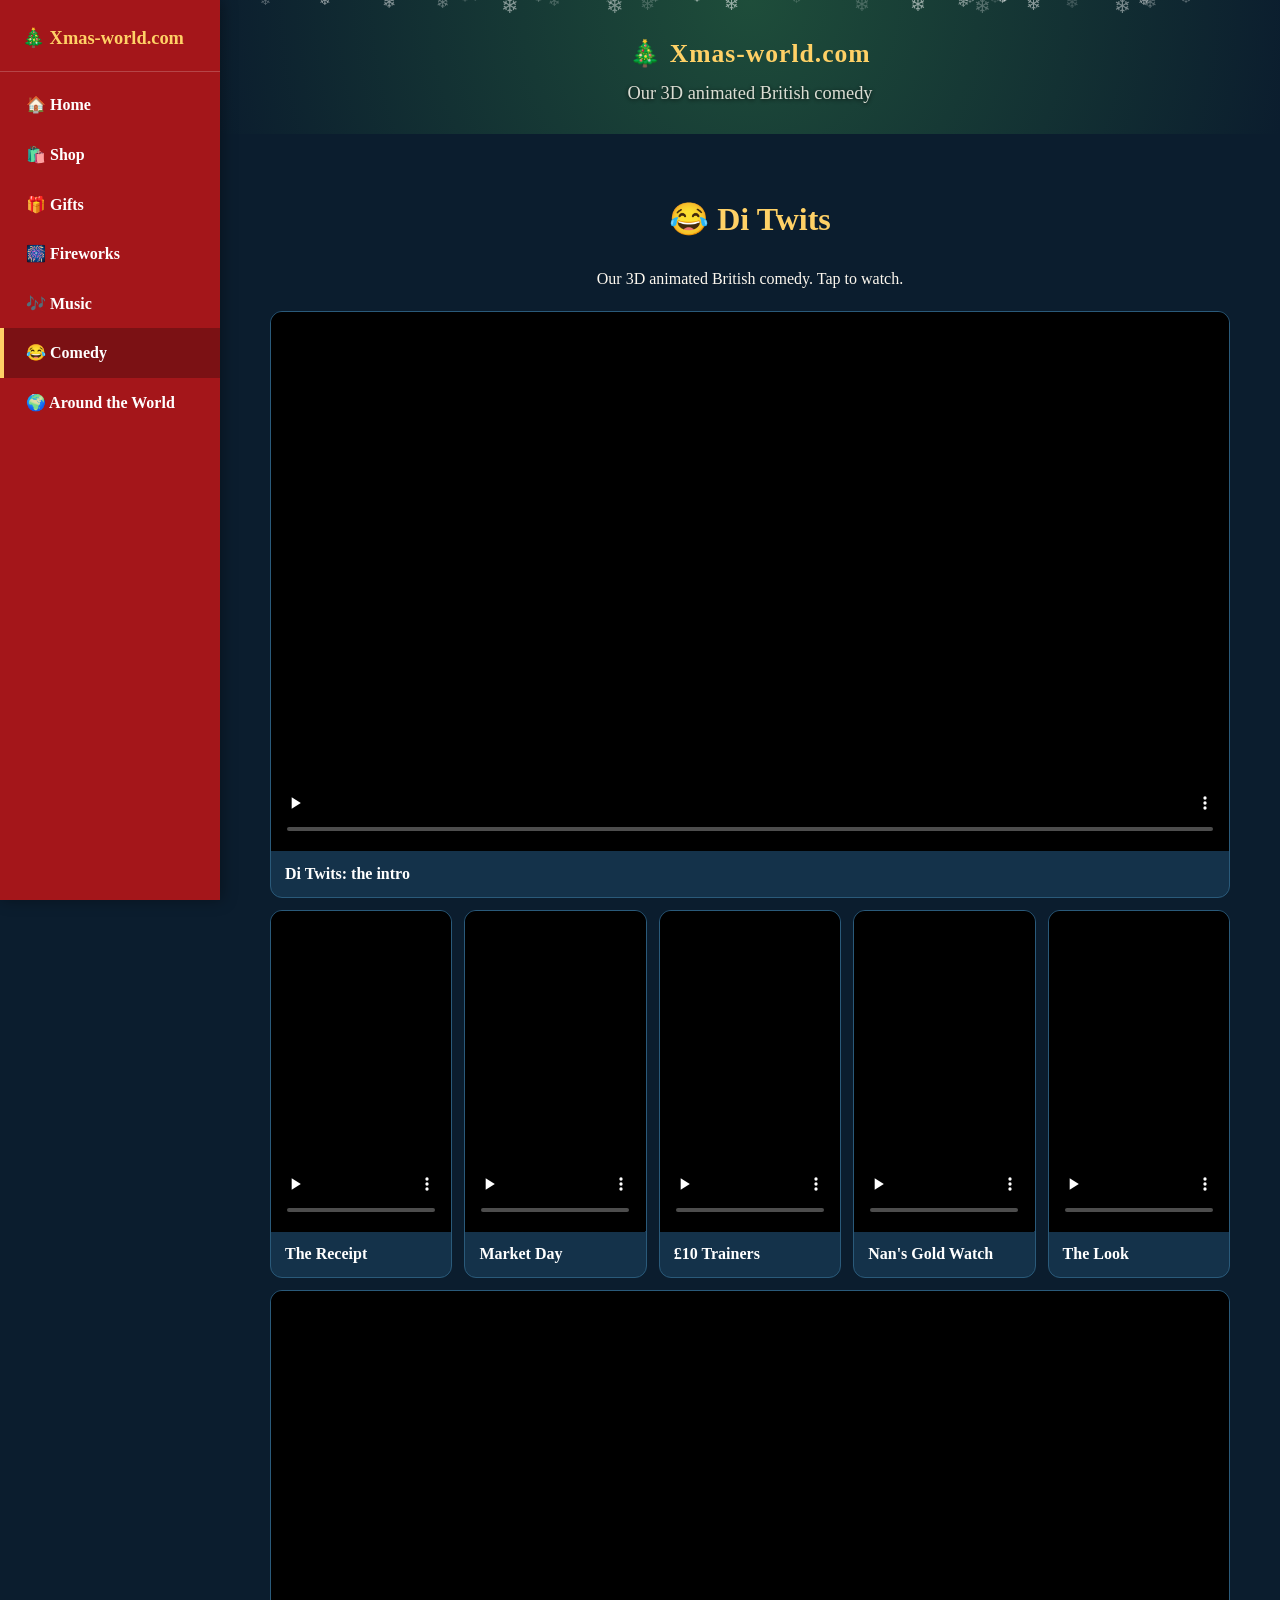
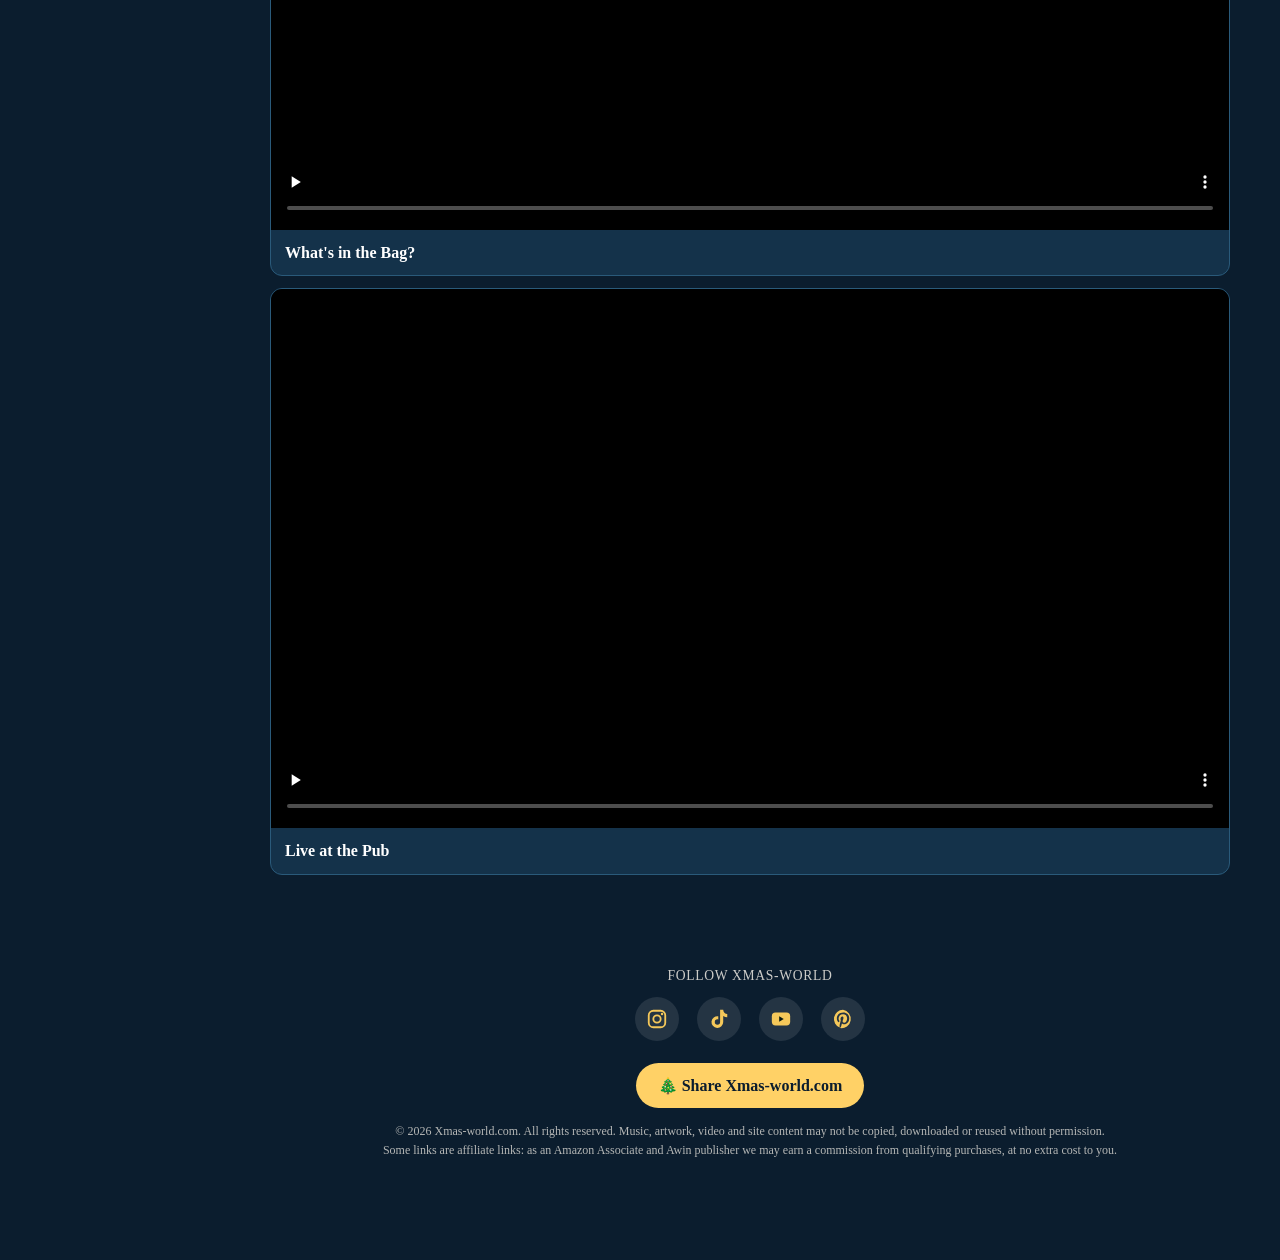
==== commit 2ff73f93: "Add Christmas Gift Ideas page with Amazon affiliate links, nav link and affiliate disclosure Co-Auth" ====
--- a/comedy.html
+++ b/comedy.html
@@ -29,6 +29,7 @@
 <a class="navlogo" href="index.html">🎄 Xmas-world.com</a>
 <a href="index.html">🏠 Home</a>
 <a href="shop.html">🛍️ Shop</a>
+<a href="gifts.html">🎁 Gifts</a>
 <a href="fireworks.html">🎆 Fireworks</a>
 <a href="music.html">🎶 Music</a>
 <a href="comedy.html">😂 Comedy</a>
@@ -41,7 +42,7 @@
 <div class="grid" id="clips"></div>
 </section>
 
-<footer><div class="socials"><span>Follow Xmas-world</span><div><a href="https://www.instagram.com/xmasworld.uk/" target="_blank" rel="noopener" aria-label="Instagram – Xmas-world"><svg viewBox="0 0 24 24"><rect x="3" y="3" width="18" height="18" rx="5" fill="none" stroke="currentColor" stroke-width="2"/><circle cx="12" cy="12" r="4" fill="none" stroke="currentColor" stroke-width="2"/><circle cx="17.5" cy="6.5" r="1.3" fill="currentColor"/></svg></a><a href="https://www.tiktok.com/@xmasworld.uk" target="_blank" rel="noopener" aria-label="TikTok – Xmas-world"><svg viewBox="0 0 24 24"><path fill="currentColor" d="M16.6 2h-3.4v13.3a2.9 2.9 0 1 1-2.9-2.9c.3 0 .6 0 .9.1V9a6.4 6.4 0 1 0 5.4 6.3V8.6a8 8 0 0 0 4.4 1.4V6.6a4.5 4.5 0 0 1-4.4-4.6z"/></svg></a><a href="https://www.youtube.com/@urveshlakhani7107" target="_blank" rel="noopener" aria-label="YouTube – Xmas-world"><svg viewBox="0 0 24 24"><rect x="2" y="5" width="20" height="14" rx="4" fill="currentColor"/><path d="M10 9l5 3-5 3z" fill="#0b1a12"/></svg></a><a href="https://www.pinterest.com/47tretawn/" target="_blank" rel="noopener" aria-label="Pinterest – Xmas-world"><svg viewBox="0 0 24 24"><path fill="currentColor" d="M12 2a10 10 0 0 0-3.6 19.3c-.1-.8-.2-2 0-2.9l1.2-5s-.3-.6-.3-1.5c0-1.4.8-2.5 1.9-2.5.9 0 1.3.7 1.3 1.5 0 .9-.6 2.2-.9 3.4-.2 1 .5 1.9 1.6 1.9 1.9 0 3.3-2 3.3-4.9 0-2.6-1.8-4.4-4.5-4.4-3 0-4.8 2.3-4.8 4.6 0 .9.4 1.9.8 2.4l.1.4-.3 1.1c0 .2-.2.2-.4.1-1.3-.6-2.1-2.5-2.1-4.1 0-3.3 2.4-6.4 7-6.4 3.7 0 6.5 2.6 6.5 6.1 0 3.7-2.3 6.6-5.5 6.6-1.1 0-2.1-.6-2.4-1.2l-.7 2.5c-.2 1-.9 2.2-1.4 2.9A10 10 0 1 0 12 2z"/></svg></a></div></div><button class="btn btn-gold share" id="share">🎄 Share Xmas-world.com</button><small>&copy; 2026 Xmas-world.com. All rights reserved. Music, artwork, video and site content may not be copied, downloaded or reused without permission.</small></footer>
+<footer><div class="socials"><span>Follow Xmas-world</span><div><a href="https://www.instagram.com/xmasworld.uk/" target="_blank" rel="noopener" aria-label="Instagram – Xmas-world"><svg viewBox="0 0 24 24"><rect x="3" y="3" width="18" height="18" rx="5" fill="none" stroke="currentColor" stroke-width="2"/><circle cx="12" cy="12" r="4" fill="none" stroke="currentColor" stroke-width="2"/><circle cx="17.5" cy="6.5" r="1.3" fill="currentColor"/></svg></a><a href="https://www.tiktok.com/@xmasworld.uk" target="_blank" rel="noopener" aria-label="TikTok – Xmas-world"><svg viewBox="0 0 24 24"><path fill="currentColor" d="M16.6 2h-3.4v13.3a2.9 2.9 0 1 1-2.9-2.9c.3 0 .6 0 .9.1V9a6.4 6.4 0 1 0 5.4 6.3V8.6a8 8 0 0 0 4.4 1.4V6.6a4.5 4.5 0 0 1-4.4-4.6z"/></svg></a><a href="https://www.youtube.com/@urveshlakhani7107" target="_blank" rel="noopener" aria-label="YouTube – Xmas-world"><svg viewBox="0 0 24 24"><rect x="2" y="5" width="20" height="14" rx="4" fill="currentColor"/><path d="M10 9l5 3-5 3z" fill="#0b1a12"/></svg></a><a href="https://www.pinterest.com/47tretawn/" target="_blank" rel="noopener" aria-label="Pinterest – Xmas-world"><svg viewBox="0 0 24 24"><path fill="currentColor" d="M12 2a10 10 0 0 0-3.6 19.3c-.1-.8-.2-2 0-2.9l1.2-5s-.3-.6-.3-1.5c0-1.4.8-2.5 1.9-2.5.9 0 1.3.7 1.3 1.5 0 .9-.6 2.2-.9 3.4-.2 1 .5 1.9 1.6 1.9 1.9 0 3.3-2 3.3-4.9 0-2.6-1.8-4.4-4.5-4.4-3 0-4.8 2.3-4.8 4.6 0 .9.4 1.9.8 2.4l.1.4-.3 1.1c0 .2-.2.2-.4.1-1.3-.6-2.1-2.5-2.1-4.1 0-3.3 2.4-6.4 7-6.4 3.7 0 6.5 2.6 6.5 6.1 0 3.7-2.3 6.6-5.5 6.6-1.1 0-2.1-.6-2.4-1.2l-.7 2.5c-.2 1-.9 2.2-1.4 2.9A10 10 0 1 0 12 2z"/></svg></a></div></div><button class="btn btn-gold share" id="share">🎄 Share Xmas-world.com</button><small>&copy; 2026 Xmas-world.com. All rights reserved. Music, artwork, video and site content may not be copied, downloaded or reused without permission.<br>Some links are affiliate links: as an Amazon Associate and Awin publisher we may earn a commission from qualifying purchases, at no extra cost to you.</small></footer>
 <script src="app.js?v=8"></script>
 </body>
 </html>
--- a/style.css
+++ b/style.css
@@ -96,3 +96,5 @@
 .buy{grid-column:1/-1;justify-self:center;margin-bottom:8px}
 
 .socials{margin:0 auto 22px}.socials span{display:block;font-size:.85rem;opacity:.8;margin-bottom:10px;letter-spacing:.05em;text-transform:uppercase}.socials div{display:flex;justify-content:center;gap:18px}.socials a{display:inline-flex;width:44px;height:44px;border-radius:50%;align-items:center;justify-content:center;background:rgba(255,255,255,.1);color:#f5c85a;transition:transform .15s,background .15s}.socials a:hover{transform:scale(1.1);background:rgba(255,255,255,.2)}.socials svg{width:22px;height:22px}
+
+.gl{list-style:none;padding:0;margin:0}.gl li{margin:8px 0}.gl a{color:#ffd166;text-decoration:none;font-weight:bold}.disc{text-align:center;font-size:.85rem;opacity:.75;margin-top:24px}
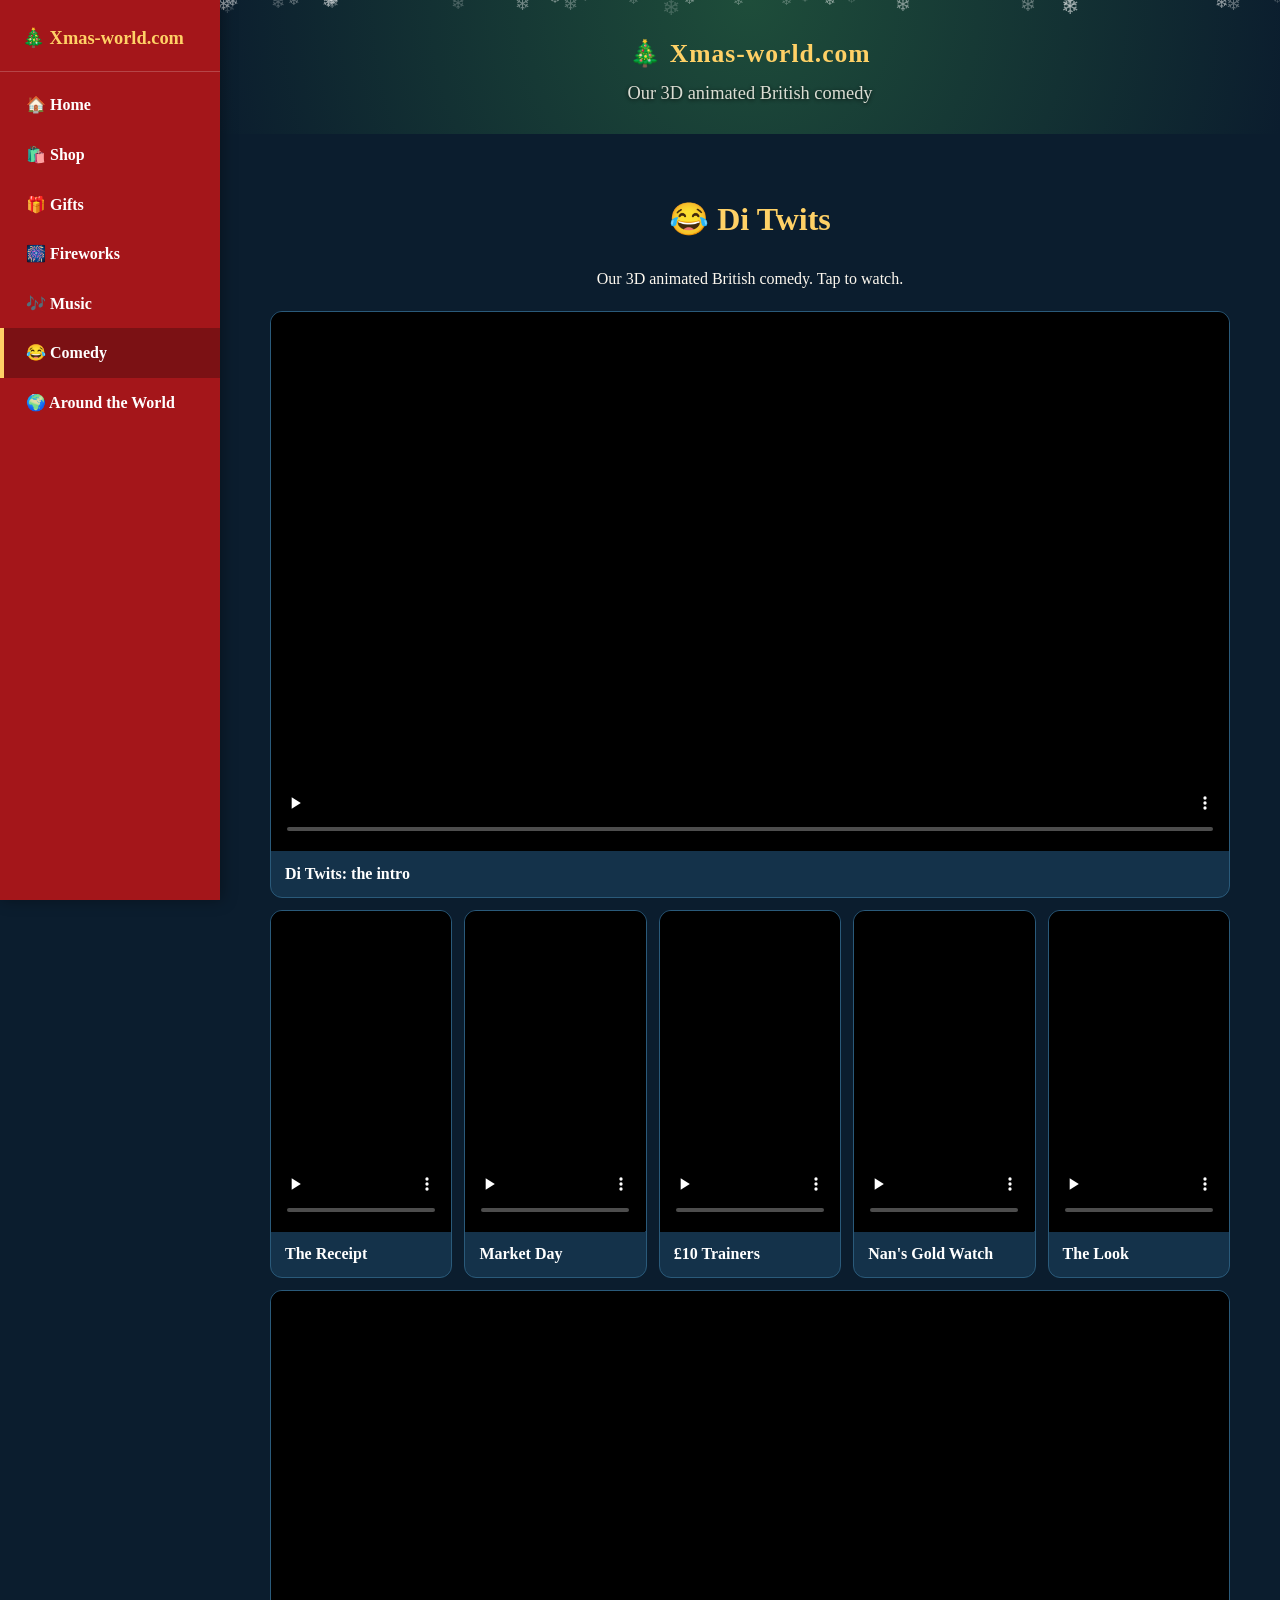
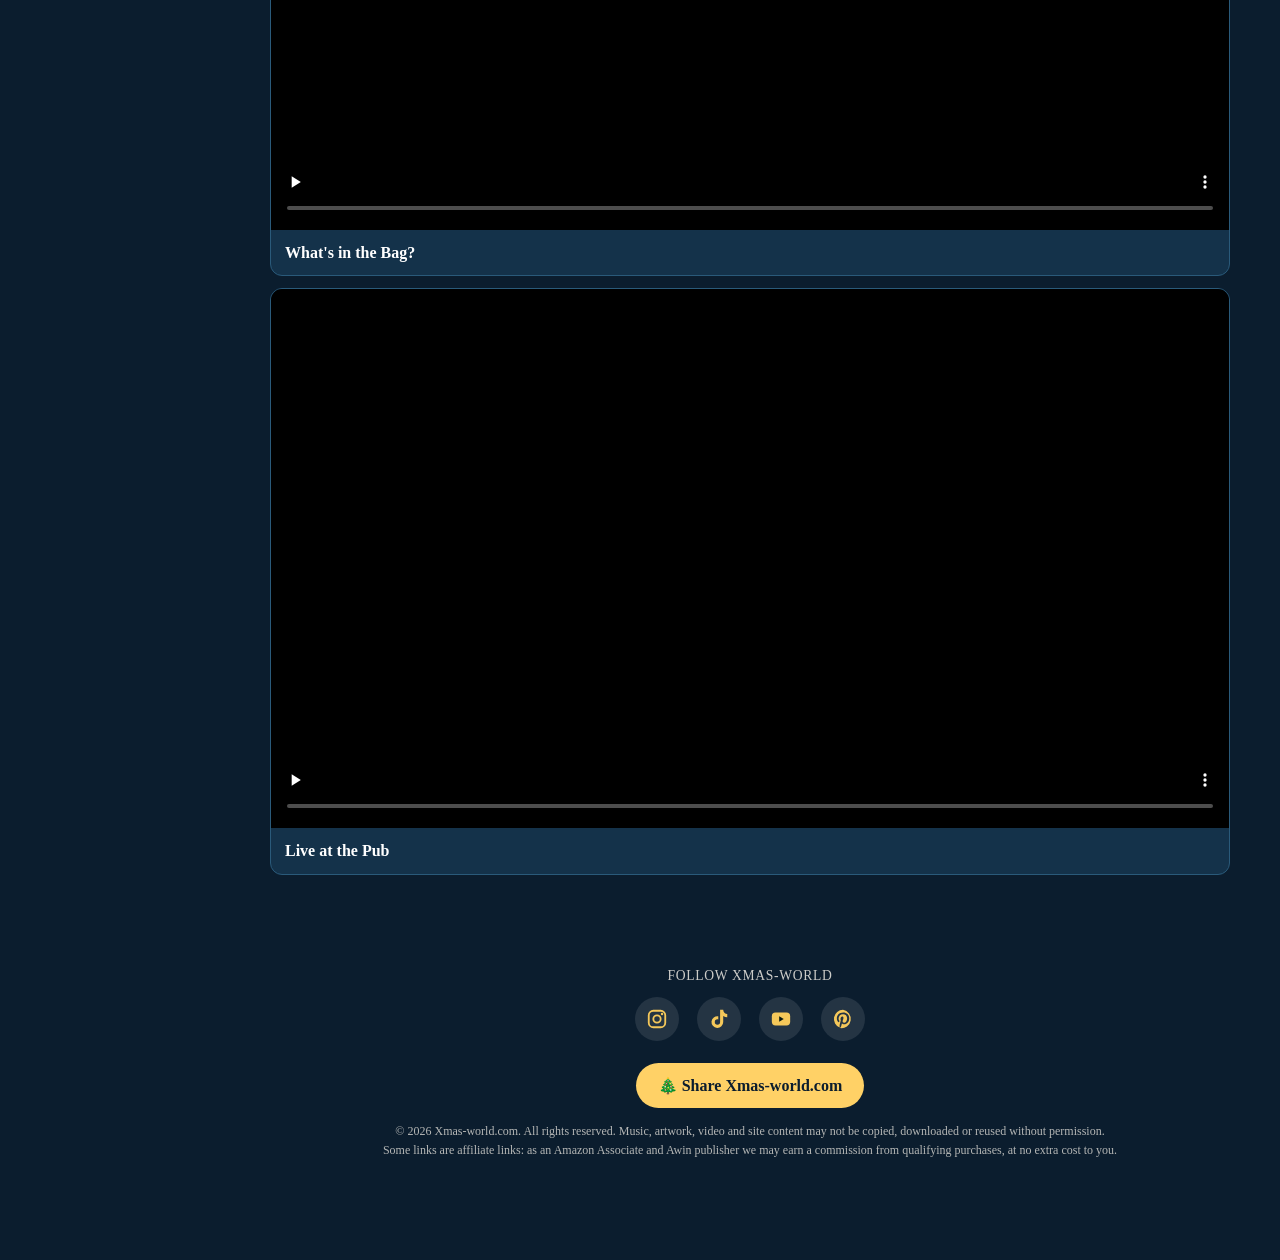
==== commit 54e0aa61: "Add new album Party Around the World (7 tracks, previews) Co-Authored-By: Claude Opus 5.5 <noreply@a" ====
--- a/comedy.html
+++ b/comedy.html
@@ -43,6 +43,6 @@
 </section>
 
 <footer><div class="socials"><span>Follow Xmas-world</span><div><a href="https://www.instagram.com/xmasworld.uk/" target="_blank" rel="noopener" aria-label="Instagram – Xmas-world"><svg viewBox="0 0 24 24"><rect x="3" y="3" width="18" height="18" rx="5" fill="none" stroke="currentColor" stroke-width="2"/><circle cx="12" cy="12" r="4" fill="none" stroke="currentColor" stroke-width="2"/><circle cx="17.5" cy="6.5" r="1.3" fill="currentColor"/></svg></a><a href="https://www.tiktok.com/@xmasworld.uk" target="_blank" rel="noopener" aria-label="TikTok – Xmas-world"><svg viewBox="0 0 24 24"><path fill="currentColor" d="M16.6 2h-3.4v13.3a2.9 2.9 0 1 1-2.9-2.9c.3 0 .6 0 .9.1V9a6.4 6.4 0 1 0 5.4 6.3V8.6a8 8 0 0 0 4.4 1.4V6.6a4.5 4.5 0 0 1-4.4-4.6z"/></svg></a><a href="https://www.youtube.com/@urveshlakhani7107" target="_blank" rel="noopener" aria-label="YouTube – Xmas-world"><svg viewBox="0 0 24 24"><rect x="2" y="5" width="20" height="14" rx="4" fill="currentColor"/><path d="M10 9l5 3-5 3z" fill="#0b1a12"/></svg></a><a href="https://www.pinterest.com/47tretawn/" target="_blank" rel="noopener" aria-label="Pinterest – Xmas-world"><svg viewBox="0 0 24 24"><path fill="currentColor" d="M12 2a10 10 0 0 0-3.6 19.3c-.1-.8-.2-2 0-2.9l1.2-5s-.3-.6-.3-1.5c0-1.4.8-2.5 1.9-2.5.9 0 1.3.7 1.3 1.5 0 .9-.6 2.2-.9 3.4-.2 1 .5 1.9 1.6 1.9 1.9 0 3.3-2 3.3-4.9 0-2.6-1.8-4.4-4.5-4.4-3 0-4.8 2.3-4.8 4.6 0 .9.4 1.9.8 2.4l.1.4-.3 1.1c0 .2-.2.2-.4.1-1.3-.6-2.1-2.5-2.1-4.1 0-3.3 2.4-6.4 7-6.4 3.7 0 6.5 2.6 6.5 6.1 0 3.7-2.3 6.6-5.5 6.6-1.1 0-2.1-.6-2.4-1.2l-.7 2.5c-.2 1-.9 2.2-1.4 2.9A10 10 0 1 0 12 2z"/></svg></a></div></div><button class="btn btn-gold share" id="share">🎄 Share Xmas-world.com</button><small>&copy; 2026 Xmas-world.com. All rights reserved. Music, artwork, video and site content may not be copied, downloaded or reused without permission.<br>Some links are affiliate links: as an Amazon Associate and Awin publisher we may earn a commission from qualifying purchases, at no extra cost to you.</small></footer>
-<script src="app.js?v=8"></script>
+<script src="app.js?v=9"></script>
 </body>
 </html>
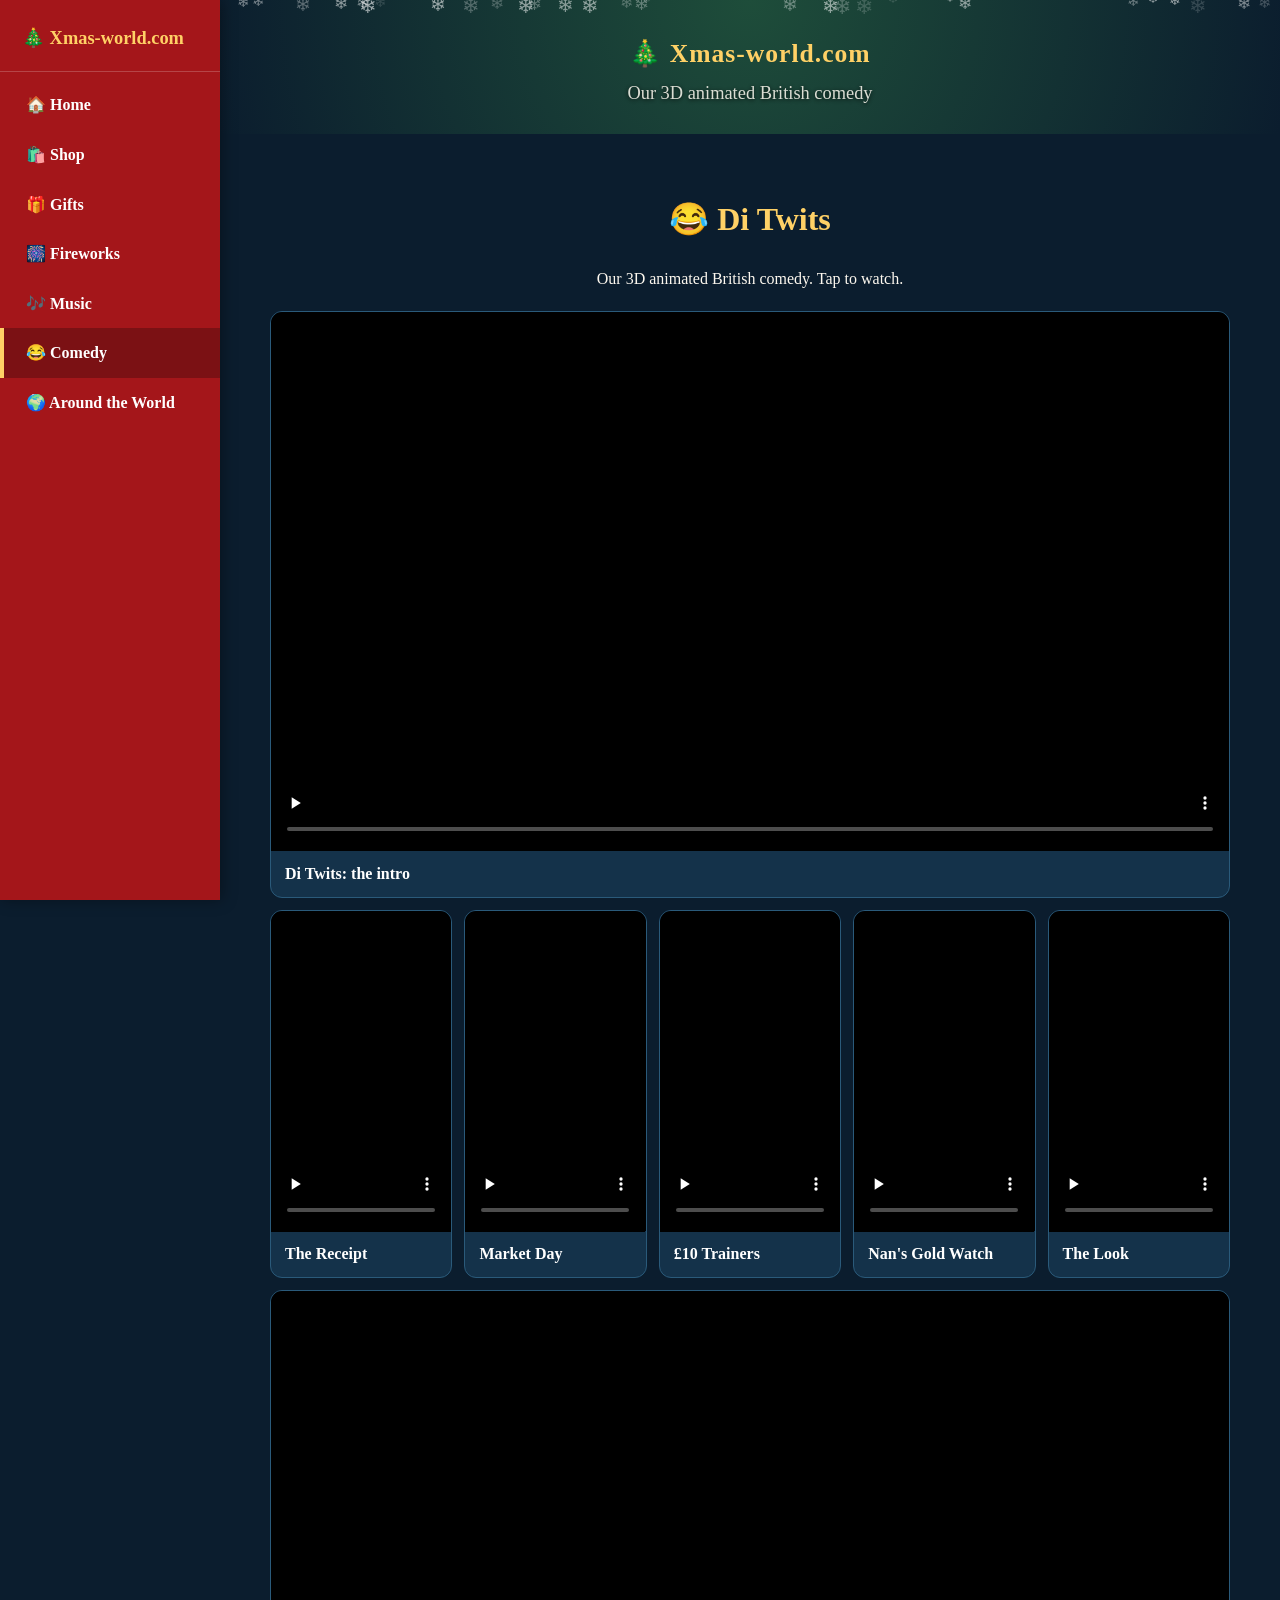
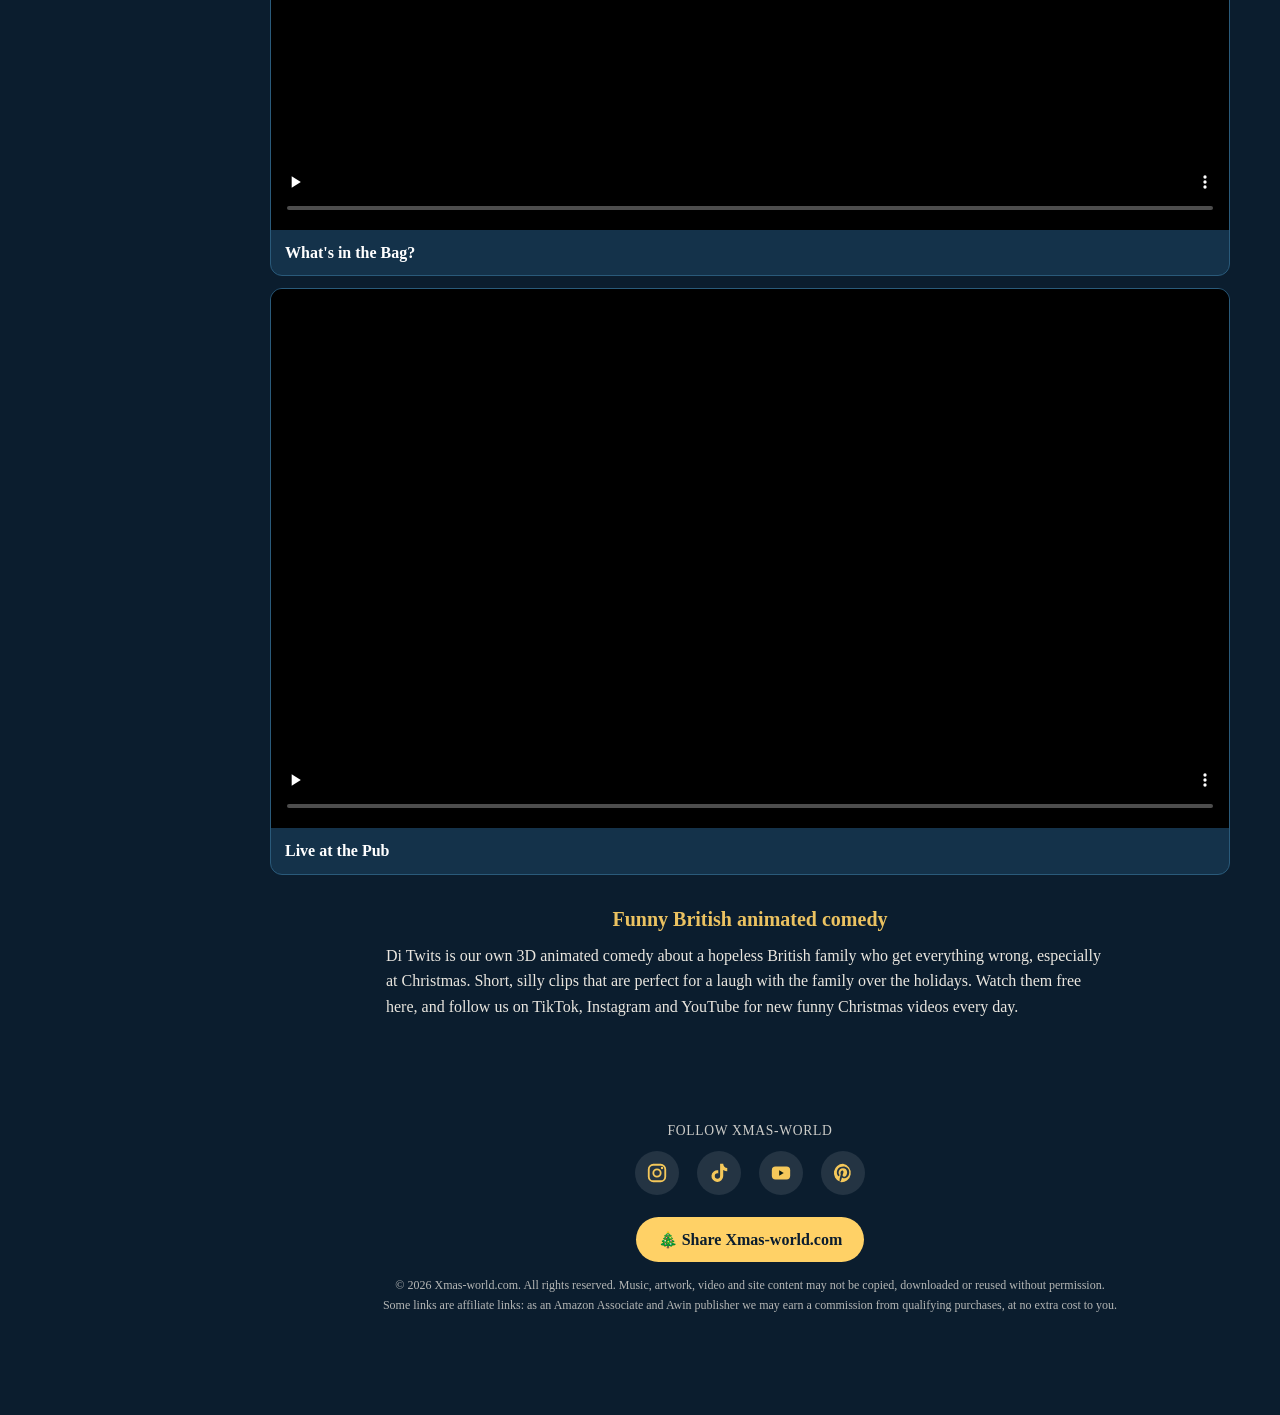
==== commit 778e1c89: "SEO: keyword titles, descriptions and on-page text for music, gifts and comedy; schema for albums; s" ====
--- a/comedy.html
+++ b/comedy.html
@@ -4,8 +4,8 @@
 <meta charset="UTF-8">
 <meta name="viewport" content="width=device-width, initial-scale=1.0">
 <meta name="theme-color" content="#1e4d3a">
-<title>Di Twits – Xmas-world.com Comedy</title>
-<meta name="description" content="Di Twits: our 3D animated British comedy. Watch the clips.">
+<title>Di Twits – Funny Animated British Comedy Clips | Xmas-world</title>
+<meta name="description" content="Di Twits: funny 3D animated British comedy clips. Watch free Christmas comedy and silly sketches from the Di Twits family.">
 <link rel="canonical" href="https://www.xmas-world.com/comedy.html">
 <link rel="icon" href="data:image/svg+xml,<svg xmlns='http://www.w3.org/2000/svg' viewBox='0 0 100 100'><text y='.9em' font-size='90'>🎄</text></svg>">
 <link rel="stylesheet" href="style.css?v=4">
@@ -13,7 +13,7 @@
 <meta property="og:site_name" content="Xmas-world.com">
 <meta property="og:url" content="https://www.xmas-world.com/comedy.html">
 <meta property="og:title" content="Di Twits – Xmas-world.com Comedy">
-<meta property="og:description" content="Di Twits: our 3D animated British comedy. Watch the clips.">
+<meta property="og:description" content="Di Twits: funny 3D animated British comedy clips. Watch free Christmas comedy and silly sketches from the Di Twits family.">
 <meta property="og:image" content="https://amp-acc-f3a9e2da18fe-xmasworld-music-d558b1c9.cdn.ample.computer/og/og-image.jpg">
 <meta property="og:image:width" content="1200">
 <meta property="og:image:height" content="630">
@@ -40,6 +40,10 @@
 <h1 class="pt">😂 Di Twits</h1>
 <p style="text-align:center;margin-bottom:20px">Our 3D animated British comedy. Tap to watch.</p>
 <div class="grid" id="clips"></div>
+<div class="seo-text">
+<h2>Funny British animated comedy</h2>
+<p>Di Twits is our own 3D animated comedy about a hopeless British family who get everything wrong, especially at Christmas. Short, silly clips that are perfect for a laugh with the family over the holidays. Watch them free here, and follow us on TikTok, Instagram and YouTube for new funny Christmas videos every day.</p>
+</div>
 </section>
 
 <footer><div class="socials"><span>Follow Xmas-world</span><div><a href="https://www.instagram.com/xmasworld.uk/" target="_blank" rel="noopener" aria-label="Instagram – Xmas-world"><svg viewBox="0 0 24 24"><rect x="3" y="3" width="18" height="18" rx="5" fill="none" stroke="currentColor" stroke-width="2"/><circle cx="12" cy="12" r="4" fill="none" stroke="currentColor" stroke-width="2"/><circle cx="17.5" cy="6.5" r="1.3" fill="currentColor"/></svg></a><a href="https://www.tiktok.com/@xmasworld.uk" target="_blank" rel="noopener" aria-label="TikTok – Xmas-world"><svg viewBox="0 0 24 24"><path fill="currentColor" d="M16.6 2h-3.4v13.3a2.9 2.9 0 1 1-2.9-2.9c.3 0 .6 0 .9.1V9a6.4 6.4 0 1 0 5.4 6.3V8.6a8 8 0 0 0 4.4 1.4V6.6a4.5 4.5 0 0 1-4.4-4.6z"/></svg></a><a href="https://www.youtube.com/@urveshlakhani7107" target="_blank" rel="noopener" aria-label="YouTube – Xmas-world"><svg viewBox="0 0 24 24"><rect x="2" y="5" width="20" height="14" rx="4" fill="currentColor"/><path d="M10 9l5 3-5 3z" fill="#0b1a12"/></svg></a><a href="https://www.pinterest.com/47tretawn/" target="_blank" rel="noopener" aria-label="Pinterest – Xmas-world"><svg viewBox="0 0 24 24"><path fill="currentColor" d="M12 2a10 10 0 0 0-3.6 19.3c-.1-.8-.2-2 0-2.9l1.2-5s-.3-.6-.3-1.5c0-1.4.8-2.5 1.9-2.5.9 0 1.3.7 1.3 1.5 0 .9-.6 2.2-.9 3.4-.2 1 .5 1.9 1.6 1.9 1.9 0 3.3-2 3.3-4.9 0-2.6-1.8-4.4-4.5-4.4-3 0-4.8 2.3-4.8 4.6 0 .9.4 1.9.8 2.4l.1.4-.3 1.1c0 .2-.2.2-.4.1-1.3-.6-2.1-2.5-2.1-4.1 0-3.3 2.4-6.4 7-6.4 3.7 0 6.5 2.6 6.5 6.1 0 3.7-2.3 6.6-5.5 6.6-1.1 0-2.1-.6-2.4-1.2l-.7 2.5c-.2 1-.9 2.2-1.4 2.9A10 10 0 1 0 12 2z"/></svg></a></div></div><button class="btn btn-gold share" id="share">🎄 Share Xmas-world.com</button><small>&copy; 2026 Xmas-world.com. All rights reserved. Music, artwork, video and site content may not be copied, downloaded or reused without permission.<br>Some links are affiliate links: as an Amazon Associate and Awin publisher we may earn a commission from qualifying purchases, at no extra cost to you.</small></footer>
--- a/style.css
+++ b/style.css
@@ -98,3 +98,5 @@
 .socials{margin:0 auto 22px}.socials span{display:block;font-size:.85rem;opacity:.8;margin-bottom:10px;letter-spacing:.05em;text-transform:uppercase}.socials div{display:flex;justify-content:center;gap:18px}.socials a{display:inline-flex;width:44px;height:44px;border-radius:50%;align-items:center;justify-content:center;background:rgba(255,255,255,.1);color:#f5c85a;transition:transform .15s,background .15s}.socials a:hover{transform:scale(1.1);background:rgba(255,255,255,.2)}.socials svg{width:22px;height:22px}
 
 .gl{list-style:none;padding:0;margin:0}.gl li{margin:8px 0}.gl a{color:#ffd166;text-decoration:none;font-weight:bold}.disc{text-align:center;font-size:.85rem;opacity:.75;margin-top:24px}
+
+.seo-text{max-width:760px;margin:28px auto 0;padding:0 16px;line-height:1.6;opacity:.92}.seo-text h2{font-size:1.25rem;margin-bottom:8px;color:#ffd166}.seo-text p{margin-bottom:10px}
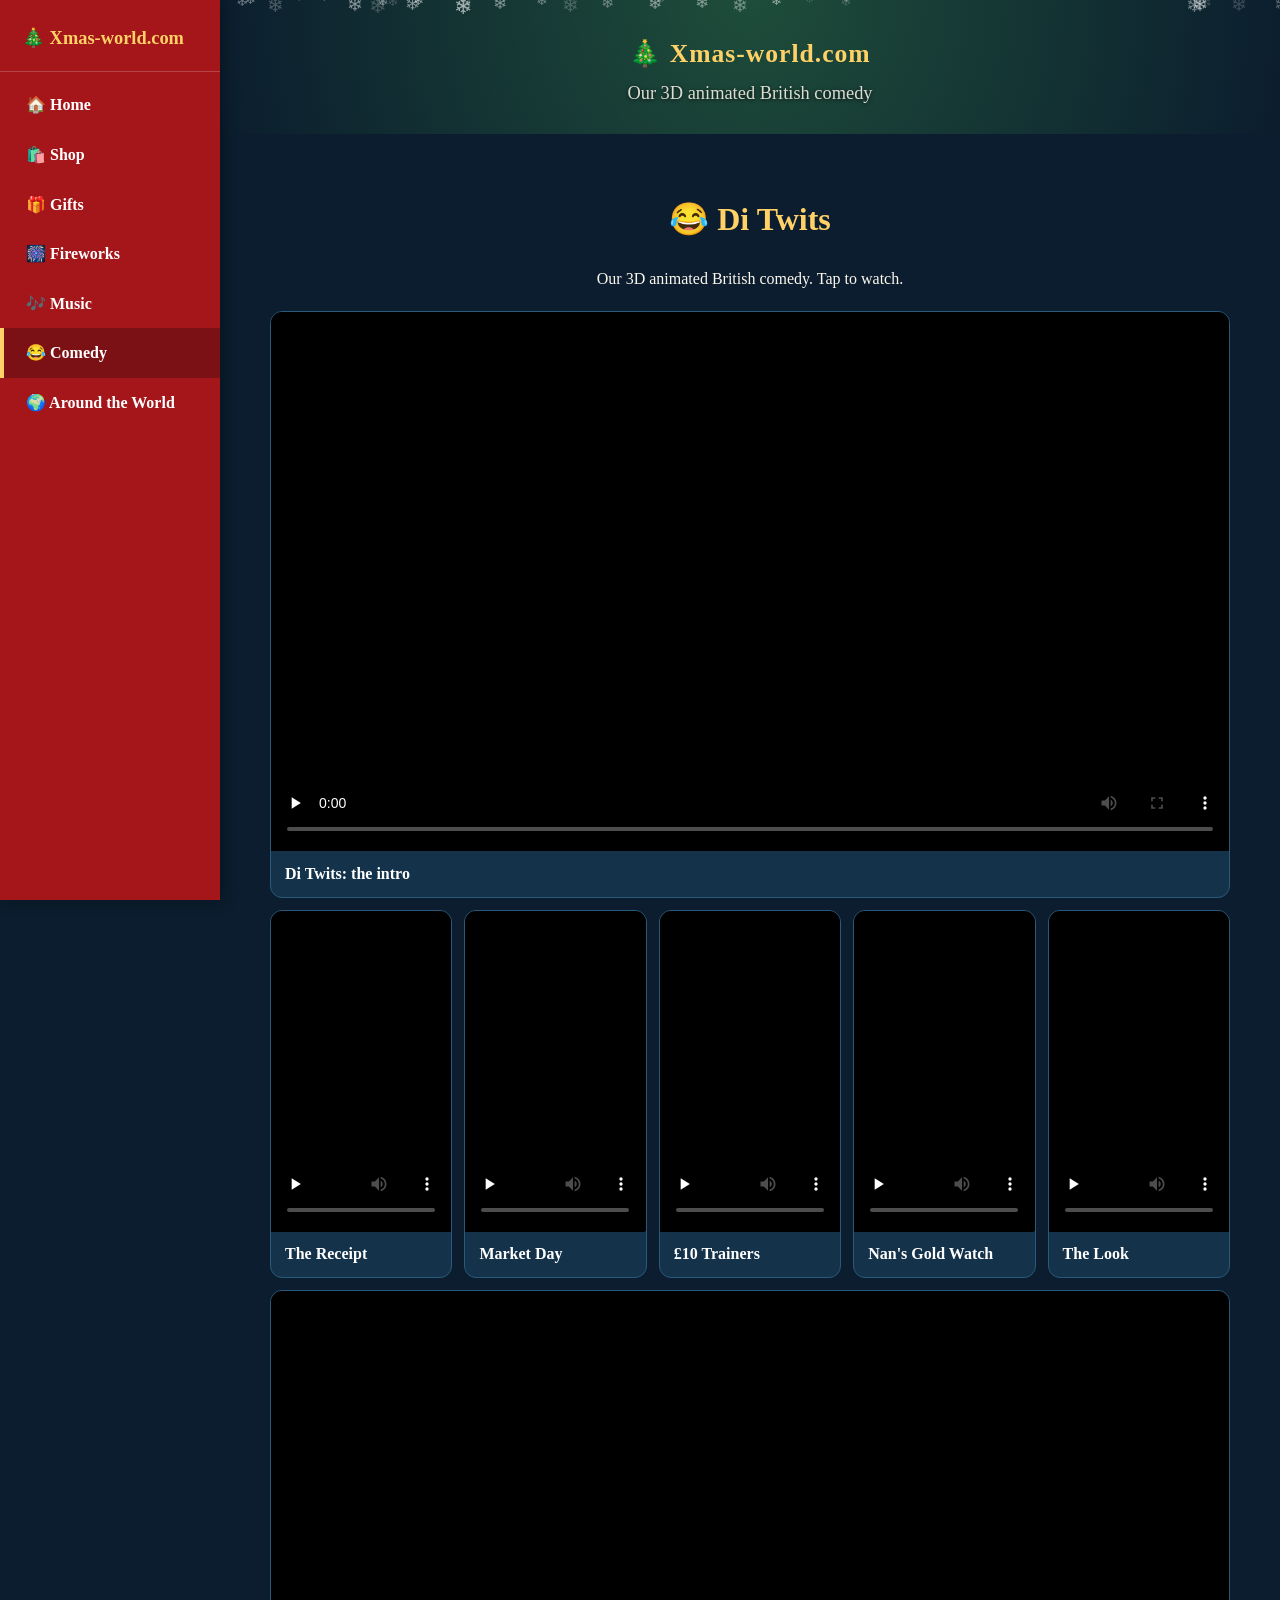
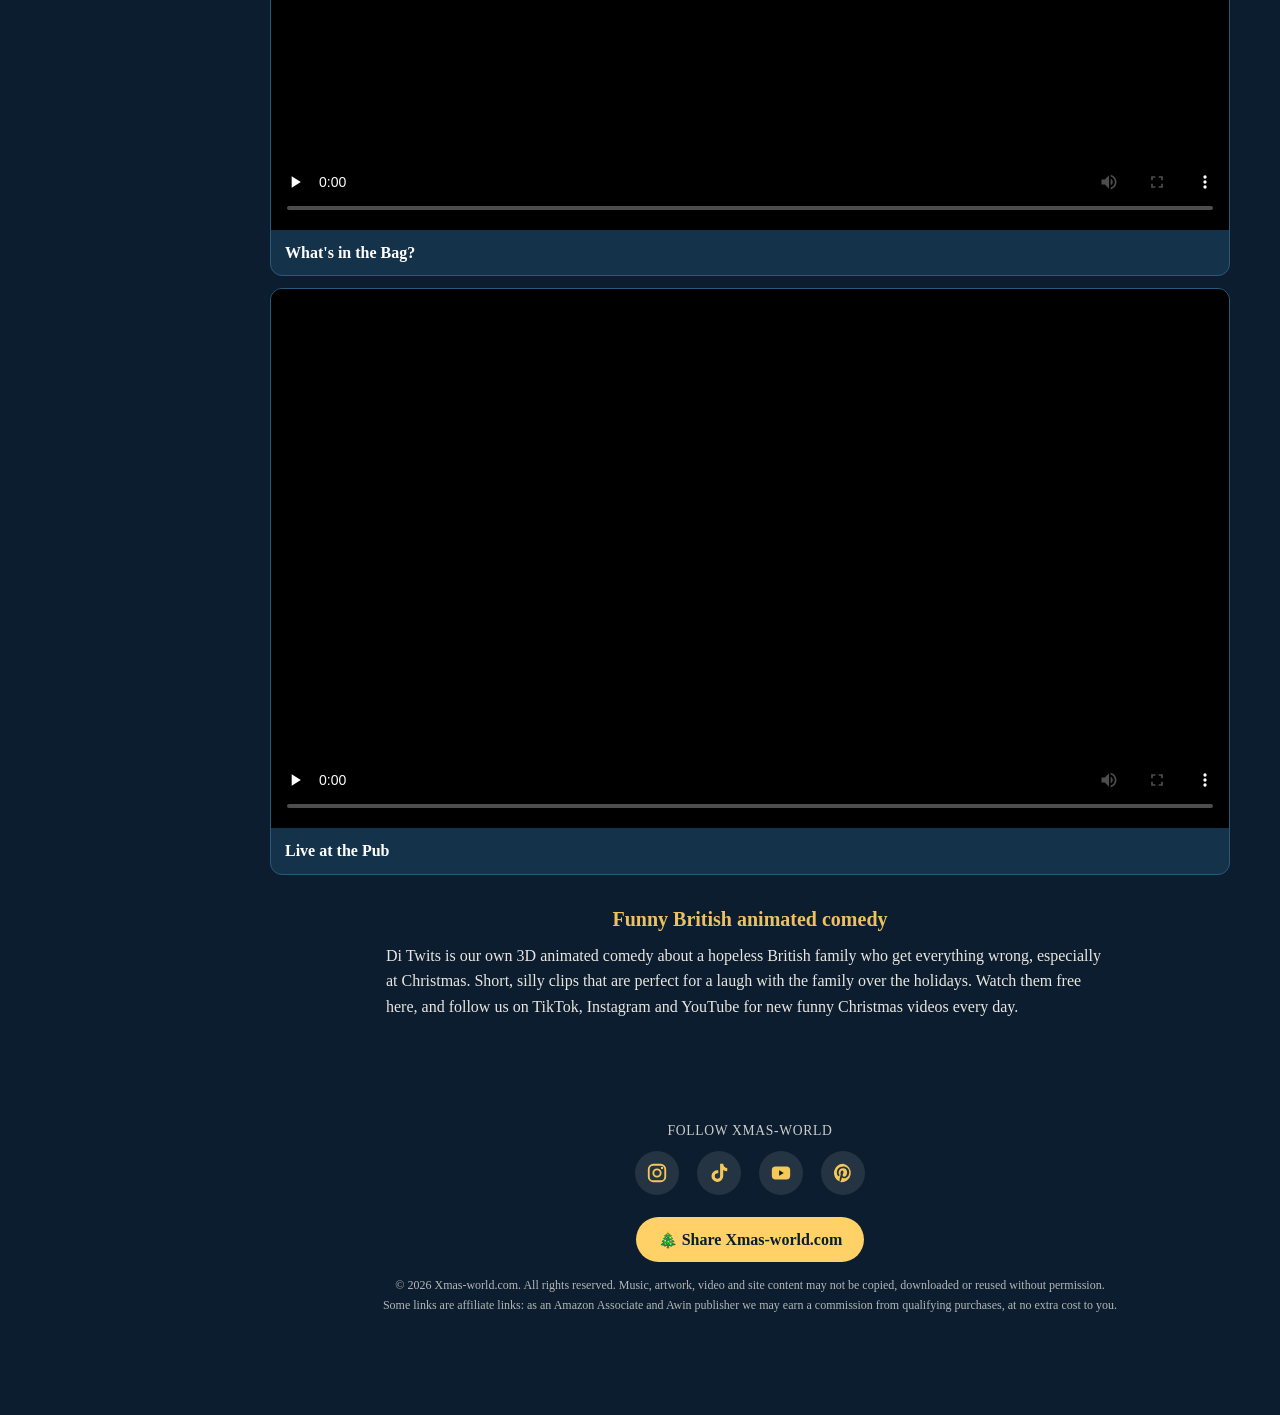
==== commit d4b6792c: "Add Buy button for Party Around the World album Co-Authored-By: Claude Opus 5.5 <noreply@anthropic.c" ====
--- a/comedy.html
+++ b/comedy.html
@@ -47,6 +47,6 @@
 </section>
 
 <footer><div class="socials"><span>Follow Xmas-world</span><div><a href="https://www.instagram.com/xmasworld.uk/" target="_blank" rel="noopener" aria-label="Instagram – Xmas-world"><svg viewBox="0 0 24 24"><rect x="3" y="3" width="18" height="18" rx="5" fill="none" stroke="currentColor" stroke-width="2"/><circle cx="12" cy="12" r="4" fill="none" stroke="currentColor" stroke-width="2"/><circle cx="17.5" cy="6.5" r="1.3" fill="currentColor"/></svg></a><a href="https://www.tiktok.com/@xmasworld.uk" target="_blank" rel="noopener" aria-label="TikTok – Xmas-world"><svg viewBox="0 0 24 24"><path fill="currentColor" d="M16.6 2h-3.4v13.3a2.9 2.9 0 1 1-2.9-2.9c.3 0 .6 0 .9.1V9a6.4 6.4 0 1 0 5.4 6.3V8.6a8 8 0 0 0 4.4 1.4V6.6a4.5 4.5 0 0 1-4.4-4.6z"/></svg></a><a href="https://www.youtube.com/@urveshlakhani7107" target="_blank" rel="noopener" aria-label="YouTube – Xmas-world"><svg viewBox="0 0 24 24"><rect x="2" y="5" width="20" height="14" rx="4" fill="currentColor"/><path d="M10 9l5 3-5 3z" fill="#0b1a12"/></svg></a><a href="https://www.pinterest.com/47tretawn/" target="_blank" rel="noopener" aria-label="Pinterest – Xmas-world"><svg viewBox="0 0 24 24"><path fill="currentColor" d="M12 2a10 10 0 0 0-3.6 19.3c-.1-.8-.2-2 0-2.9l1.2-5s-.3-.6-.3-1.5c0-1.4.8-2.5 1.9-2.5.9 0 1.3.7 1.3 1.5 0 .9-.6 2.2-.9 3.4-.2 1 .5 1.9 1.6 1.9 1.9 0 3.3-2 3.3-4.9 0-2.6-1.8-4.4-4.5-4.4-3 0-4.8 2.3-4.8 4.6 0 .9.4 1.9.8 2.4l.1.4-.3 1.1c0 .2-.2.2-.4.1-1.3-.6-2.1-2.5-2.1-4.1 0-3.3 2.4-6.4 7-6.4 3.7 0 6.5 2.6 6.5 6.1 0 3.7-2.3 6.6-5.5 6.6-1.1 0-2.1-.6-2.4-1.2l-.7 2.5c-.2 1-.9 2.2-1.4 2.9A10 10 0 1 0 12 2z"/></svg></a></div></div><button class="btn btn-gold share" id="share">🎄 Share Xmas-world.com</button><small>&copy; 2026 Xmas-world.com. All rights reserved. Music, artwork, video and site content may not be copied, downloaded or reused without permission.<br>Some links are affiliate links: as an Amazon Associate and Awin publisher we may earn a commission from qualifying purchases, at no extra cost to you.</small></footer>
-<script src="app.js?v=9"></script>
+<script src="app.js?v=10"></script>
 </body>
 </html>
